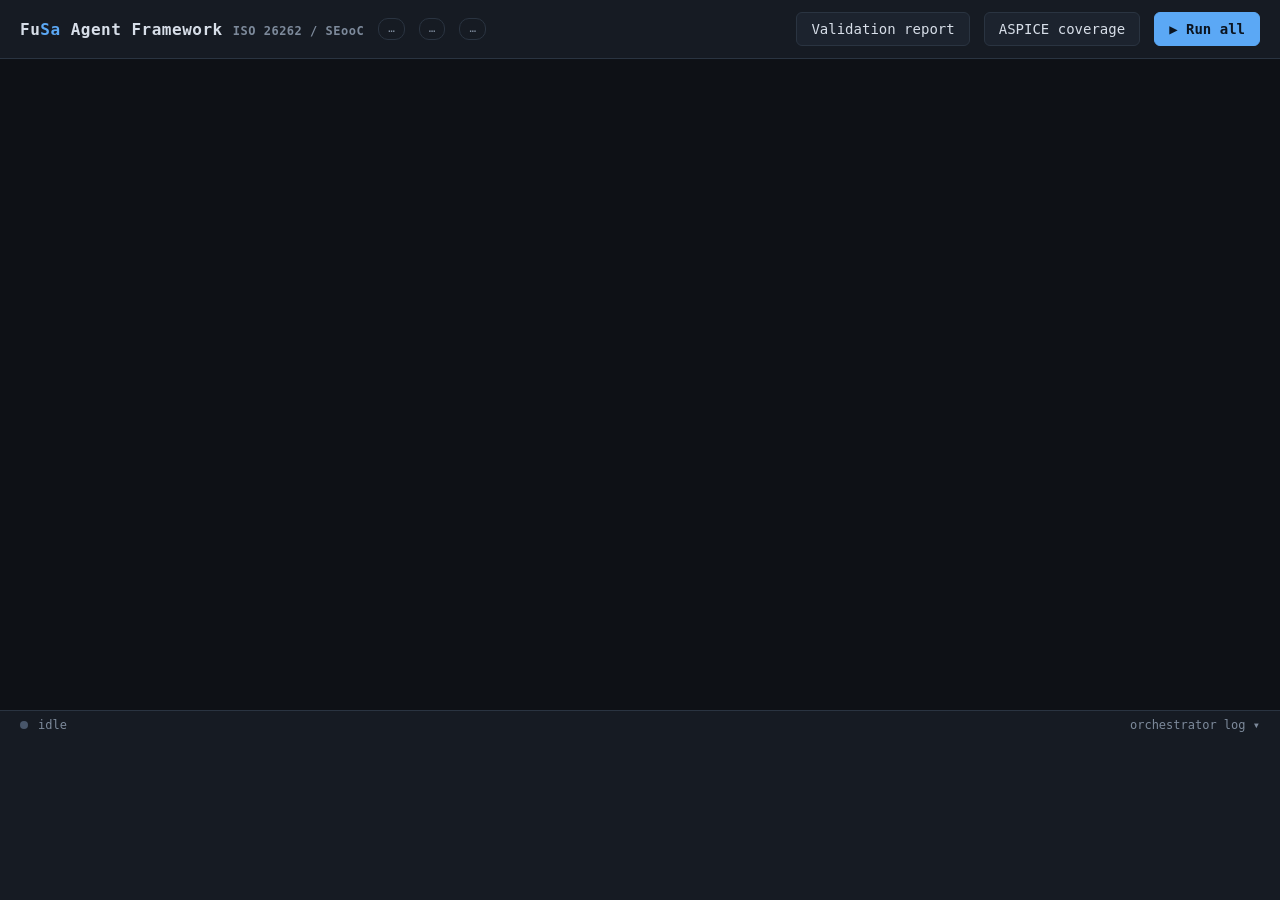
==== fusa-agents/fusa/ui/static/index.html @ 215b5822 "feat: release validation + validation report (dashboard badge, /report page, fusa report CLI) Determ" ====
<!doctype html>
<html lang="en">
<head>
<meta charset="utf-8">
<meta name="viewport" content="width=device-width, initial-scale=1">
<title>FuSa Agent Framework</title>
<style>
  :root {
    --bg: #0e1116; --panel: #161b23; --panel2: #1c232e; --line: #2a3441;
    --text: #d7dee8; --dim: #7d8a9b; --accent: #5ba8f5;
    --c-not_started: #48566a; --c-blocked: #d9a441; --c-drafted: #5ba8f5;
    --c-gate_passed: #3fbcb2; --c-gate_failed: #e05555; --c-rework: #e08a3c;
    --c-reviewed: #52c47c; --c-disabled: #333c48;
  }
  * { box-sizing: border-box; }
  body { margin: 0; background: var(--bg); color: var(--text);
         font: 14px/1.45 "SF Mono", ui-monospace, Menlo, Consolas, monospace; }
  header { display: flex; align-items: center; gap: 14px; padding: 12px 20px;
           border-bottom: 1px solid var(--line); background: var(--panel);
           position: sticky; top: 0; z-index: 5; flex-wrap: wrap; }
  header h1 { font-size: 16px; margin: 0; letter-spacing: .5px; }
  header h1 span { color: var(--accent); }
  .badge { font-size: 11px; padding: 2px 9px; border-radius: 10px;
           border: 1px solid var(--line); color: var(--dim); }
  .badge.dry { color: var(--c-blocked); border-color: var(--c-blocked); }
  .badge.live { color: var(--c-reviewed); border-color: var(--c-reviewed); }
  #verdict { cursor: pointer; }
  .badge.rel { color: var(--c-reviewed); border-color: var(--c-reviewed); }
  .badge.norel { color: var(--c-gate_failed); border-color: var(--c-gate_failed); }
  .spacer { flex: 1; }
  button { background: var(--panel2); color: var(--text); border: 1px solid var(--line);
           border-radius: 6px; padding: 6px 14px; font: inherit; cursor: pointer; }
  button:hover { border-color: var(--accent); }
  button.primary { background: var(--accent); border-color: var(--accent); color: #0b1420; font-weight: 600; }
  button:disabled { opacity: .45; cursor: default; }
  #board { display: grid; grid-template-columns: repeat(auto-fill, minmax(240px, 1fr));
           gap: 14px; padding: 18px 20px 200px; align-items: start; }
  .phase { background: var(--panel); border: 1px solid var(--line); border-radius: 10px; padding: 10px; }
  .phase h2 { font-size: 11px; color: var(--dim); margin: 2px 4px 10px;
              text-transform: uppercase; letter-spacing: 1px; font-weight: 600; }
  .card { background: var(--panel2); border: 1px solid var(--line); border-left: 4px solid var(--c-not_started);
          border-radius: 7px; padding: 8px 10px; margin-bottom: 8px; cursor: pointer; position: relative; }
  .card:hover { border-color: var(--accent); }
  .card .wp { font-weight: 700; font-size: 13px; }
  .card .aid { color: var(--dim); font-size: 11px; }
  .card .req { color: var(--dim); font-size: 10px; margin-top: 3px; }
  .card .st { font-size: 10px; margin-top: 5px; display: inline-block; padding: 1px 7px;
              border-radius: 8px; background: var(--bg); }
  .card .kind { position: absolute; top: 7px; right: 9px; font-size: 9px; color: var(--dim);
                text-transform: uppercase; letter-spacing: 1px; }
  .card button.mini { padding: 2px 9px; font-size: 11px; margin-top: 6px; display: block; }
  .card.disabled { opacity: .5; border-left-style: dashed; cursor: default; }
  .card.pulse { animation: pulse 1.1s infinite; }
  @keyframes pulse { 50% { border-color: var(--accent); box-shadow: 0 0 8px 0 #5ba8f540; } }

  #logwrap { position: fixed; left: 0; right: 0; bottom: 0; background: var(--panel);
             border-top: 1px solid var(--line); z-index: 6; }
  #logbar { display: flex; gap: 10px; align-items: center; padding: 6px 20px; color: var(--dim);
            font-size: 12px; cursor: pointer; user-select: none; }
  #logdot { width: 8px; height: 8px; border-radius: 50%; background: var(--c-not_started); }
  #logdot.on { background: var(--c-reviewed); animation: pulse 1.1s infinite; }
  #log { height: 160px; overflow-y: auto; padding: 4px 20px 12px; white-space: pre-wrap;
         font-size: 12px; display: none; }
  #log.open { display: block; }
  #log .err { color: var(--c-gate_failed); }
  #log .warn { color: var(--c-blocked); }
  #log .ok { color: var(--c-reviewed); }

  #drawer { position: fixed; top: 0; right: -640px; width: 620px; max-width: 92vw; bottom: 0;
            background: var(--panel); border-left: 1px solid var(--line); z-index: 10;
            transition: right .18s ease; display: flex; flex-direction: column; }
  #drawer.open { right: 0; box-shadow: -18px 0 40px #0009; }
  #drawer header { position: static; }
  #drawer .body { overflow-y: auto; padding: 14px 20px; flex: 1; }
  #drawer pre { background: var(--bg); border: 1px solid var(--line); border-radius: 8px;
                padding: 12px; overflow-x: auto; font-size: 12px; white-space: pre-wrap; }
  .finding { border: 1px solid var(--line); border-radius: 7px; padding: 7px 10px; margin: 6px 0; font-size: 12px; }
  .finding .sev { text-transform: uppercase; font-size: 10px; letter-spacing: 1px; margin-right: 8px; }
  .sev.blocker { color: var(--c-gate_failed); } .sev.major { color: var(--c-rework); } .sev.minor { color: var(--dim); }
  .kv { color: var(--dim); font-size: 12px; margin: 4px 0; }
  h3 { font-size: 12px; text-transform: uppercase; letter-spacing: 1px; color: var(--dim); margin: 18px 0 6px; }
  table { border-collapse: collapse; font-size: 12px; }
  td, th { border: 1px solid var(--line); padding: 4px 9px; text-align: left; }
</style>
</head>
<body>
<header>
  <h1>Fu<span>Sa</span> Agent Framework <span style="color:var(--dim);font-size:12px">ISO 26262 / SEooC</span></h1>
  <span id="mode" class="badge">…</span>
  <span id="model" class="badge">…</span>
  <span id="verdict" class="badge" title="release validation — click for blockers">…</span>
  <span class="spacer"></span>
  <button id="report">Validation report</button>
  <button id="aspice">ASPICE coverage</button>
  <button id="runall" class="primary">▶ Run all</button>
</header>

<div id="board"></div>

<div id="logwrap">
  <div id="logbar"><span id="logdot"></span><span id="logstate">idle</span>
    <span class="spacer"></span><span>orchestrator log ▾</span></div>
  <div id="log" class="open"></div>
</div>

<div id="drawer">
  <header><h1 id="d-title"></h1><span class="spacer"></span><button id="d-close">✕</button></header>
  <div class="body" id="d-body"></div>
</div>

<script>
const PHASES = {1:"1 · Concept & Requirements", 2:"2 · System Analysis", 3:"3 · Hardware Analysis",
                4:"4 · Software Analysis", 5:"5 · Quantitative Analysis",
                6:"6 · Safety Solution", 7:"7 · Verification & Validation"};
const $ = s => document.querySelector(s);
const api = (p, opt) => fetch(p, opt).then(r => r.ok ? r.json() : r.json().then(e => Promise.reject(e)));
let logNext = 0, agents = [];

function esc(s){ const d=document.createElement("div"); d.textContent=s; return d.innerHTML; }

async function loadMeta(){
  const m = await api("/api/meta");
  $("#mode").textContent = m.dry_run ? "DRY RUN — no model calls" : "LIVE";
  $("#mode").className = "badge " + (m.dry_run ? "dry" : "live");
  $("#model").textContent = m.model;
}

let lastReport = null;
async function loadVerdict(){
  try {
    lastReport = await api("/api/report");
    const ok = lastReport.verdict === "RELEASABLE";
    $("#verdict").textContent = ok ? "RELEASABLE" : `NOT RELEASABLE · ${lastReport.reasons.length}`;
    $("#verdict").className = "badge " + (ok ? "rel" : "norel");
  } catch(e){ /* server restarting */ }
}
$("#verdict").onclick = () => {
  if (!lastReport) return;
  $("#d-title").textContent = "Release validation — " + lastReport.verdict;
  $("#d-body").innerHTML = lastReport.reasons.length
    ? `<h3>Release blockers</h3>` + lastReport.reasons.map(r =>
        `<div class="finding"><span class="sev major">block</span>${esc(r)}</div>`).join("")
    : `<p class="kv">All work products reviewed, gates passed, no pending markers, metric targets met.</p>`;
  $("#drawer").classList.add("open");
};
$("#report").onclick = async () => {
  try { const r = await api("/api/report", {method:"POST"}); logLine("[ui] validation report → " + r.markdown_path); }
  catch(e){ logLine("[ui] " + (e.detail || "report error")); }
  window.open("/report", "_blank");
};

async function refresh(){
  loadVerdict();
  agents = await api("/api/agents");
  const byPhase = {};
  for (const a of agents) (byPhase[a.phase] ??= []).push(a);
  const board = $("#board"); board.innerHTML = "";
  for (const ph of Object.keys(byPhase).sort((a,b)=>a-b)){
    const col = document.createElement("div"); col.className = "phase";
    col.innerHTML = `<h2>${PHASES[ph] || "phase " + ph}</h2>`;
    for (const a of byPhase[ph]) col.appendChild(card(a));
    board.appendChild(col);
  }
}

function card(a){
  const el = document.createElement("div");
  const running = $("#logdot").classList.contains("on");
  el.className = "card" + (a.enabled ? "" : " disabled");
  el.style.borderLeftColor = a.enabled ? `var(--c-${a.status})` : "var(--c-disabled)";
  el.innerHTML = `
    <span class="kind">${a.kind}</span>
    <div class="wp">${esc(a.work_product)}</div>
    <div class="aid">${esc(a.id)}</div>
    ${a.requires.length ? `<div class="req">⇠ ${a.requires.join(", ")}</div>` : ""}
    <span class="st" style="color:var(--c-${a.enabled ? a.status : "disabled"})">
      ${a.enabled ? a.status.replace("_"," ") : "declared (disabled)"}</span>`;
  if (a.enabled){
    const b = document.createElement("button");
    b.className = "mini"; b.textContent = "▶ run"; b.disabled = running;
    b.onclick = e => { e.stopPropagation(); runAgent(a.id); };
    el.appendChild(b);
    el.onclick = () => openWp(a);
  }
  return el;
}

async function runAgent(id){
  try { await api("/api/run/" + id, {method:"POST"}); } catch(e){ logLine("[ui] " + (e.detail || "error")); }
}
$("#runall").onclick = async () => {
  try { await api("/api/run-all", {method:"POST"}); } catch(e){ logLine("[ui] " + (e.detail || "error")); }
};

function logLine(l){
  const div = document.createElement("div");
  div.textContent = l;
  if (/error|ERROR|FAILED/i.test(l)) div.className = "err";
  else if (/warning|BLOCKED|REWORK|pending/i.test(l)) div.className = "warn";
  else if (/REVIEWED|passed|===/.test(l)) div.className = "ok";
  $("#log").appendChild(div); $("#log").scrollTop = 1e9;
}

let wasRunning = false;
async function poll(){
  try {
    const l = await api("/api/logs?since=" + logNext);
    l.lines.forEach(logLine); logNext = l.next;
    $("#logdot").className = l.running ? "on" : "";
    $("#logstate").textContent = l.running ? "running…" : "idle";
    if (l.lines.length || wasRunning !== l.running) await refresh();
    wasRunning = l.running;
  } catch(e){ /* server restarting */ }
  setTimeout(poll, 700);
}

async function openWp(a){
  $("#d-title").textContent = a.work_product + " — " + a.title;
  const body = $("#d-body");
  body.innerHTML = `<div class="kv">agent ${esc(a.id)} · clauses ${a.clauses.join(", ") || "—"} · method ${a.method || "—"}</div>`;
  $("#drawer").classList.add("open");
  let wp;
  try { wp = await api("/api/wp/" + a.work_product); }
  catch(e){ body.innerHTML += `<p class="kv">not generated yet — run the agent first.</p>`; return; }
  const rec = wp.record || {};
  if (rec.gate) body.innerHTML += `<h3>Gate</h3>
    ${rec.gate.passed ? '<span class="st" style="color:var(--c-reviewed)">passed</span>' : ''}
    ${rec.gate.errors.map(e=>`<div class="finding"><span class="sev blocker">error</span>${esc(e)}</div>`).join("")}
    ${rec.gate.warnings.map(w=>`<div class="finding"><span class="sev major">warn</span>${esc(w)}</div>`).join("")}
    ${rec.gate.pending.map(p=>`<div class="finding"><span class="sev minor">pending</span>${esc(p)}</div>`).join("")}`;
  if (rec.review) body.innerHTML += `<h3>Independent review — ${esc(rec.review.verdict)}</h3>` +
    rec.review.findings.map(f=>`<div class="finding"><span class="sev ${f.severity}">${f.severity}</span>${esc(f.id)}: ${esc(f.description)}${f.returns_to ? ` <span class="kv">→ ${esc(f.returns_to)} (rework)</span>` : ""}</div>`).join("");
  if (wp.metrics) body.innerHTML += `<h3>Metrics</h3><pre>${esc(wp.metrics)}</pre>`;
  body.innerHTML += `<h3>Work product</h3><pre>${esc(wp.content)}</pre>`;
}
$("#d-close").onclick = () => $("#drawer").classList.remove("open");

$("#aspice").onclick = async () => {
  const a = await api("/api/aspice");
  $("#d-title").textContent = "ASPICE base-practice coverage";
  $("#d-body").innerHTML = mdTable(a.table);
  $("#drawer").classList.add("open");
};
function mdTable(md){
  const rows = md.trim().split("\n").filter(r => !/^\|[-| ]+\|$/.test(r));
  return "<table>" + rows.map((r,i) => "<tr>" + r.split("|").slice(1,-1)
    .map(c => `<t${i?"d":"h"}>${esc(c.trim())}</t${i?"d":"h"}>`).join("") + "</tr>").join("") + "</table>";
}
$("#logbar").onclick = () => $("#log").classList.toggle("open");

loadMeta(); refresh(); poll();
</script>
</body>
</html>
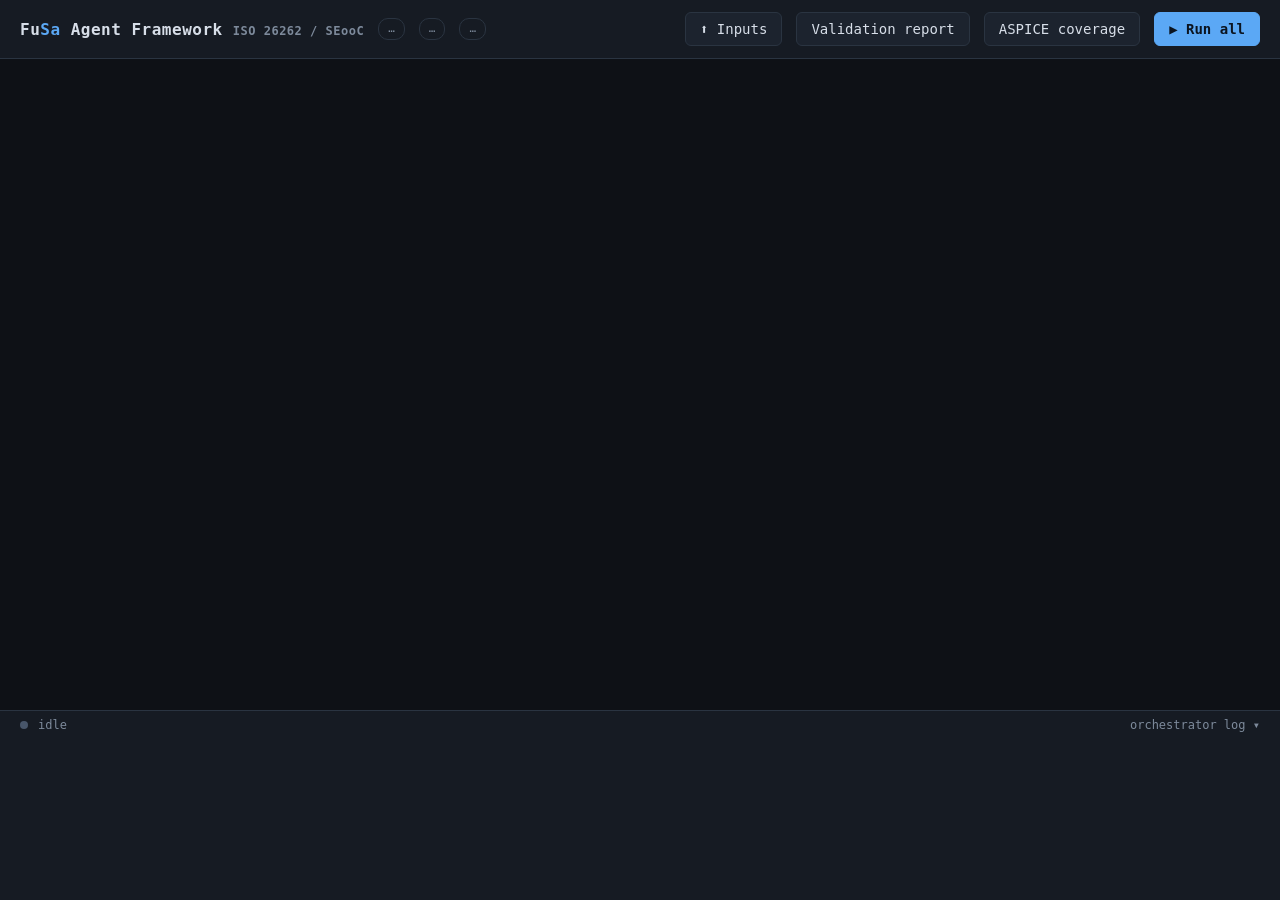
==== commit 68f8d953: "feat: FMEDA CSV upload in dashboard — validate, save to input/, auto-run the chain New Inputs panel " ====
--- a/fusa-agents/fusa/ui/static/index.html
+++ b/fusa-agents/fusa/ui/static/index.html
@@ -78,6 +78,9 @@
   .finding .sev { text-transform: uppercase; font-size: 10px; letter-spacing: 1px; margin-right: 8px; }
   .sev.blocker { color: var(--c-gate_failed); } .sev.major { color: var(--c-rework); } .sev.minor { color: var(--dim); }
   .kv { color: var(--dim); font-size: 12px; margin: 4px 0; }
+  .drop { border: 2px dashed var(--line); border-radius: 10px; padding: 26px 14px; text-align: center;
+          color: var(--dim); cursor: pointer; margin: 8px 0 16px; }
+  .drop.hover, .drop:hover { border-color: var(--accent); color: var(--text); }
   h3 { font-size: 12px; text-transform: uppercase; letter-spacing: 1px; color: var(--dim); margin: 18px 0 6px; }
   table { border-collapse: collapse; font-size: 12px; }
   td, th { border: 1px solid var(--line); padding: 4px 9px; text-align: left; }
@@ -90,6 +93,7 @@
   <span id="model" class="badge">…</span>
   <span id="verdict" class="badge" title="release validation — click for blockers">…</span>
   <span class="spacer"></span>
+  <button id="inputs">⬆ Inputs</button>
   <button id="report">Validation report</button>
   <button id="aspice">ASPICE coverage</button>
   <button id="runall" class="primary">▶ Run all</button>
@@ -143,6 +147,40 @@
     : `<p class="kv">All work products reviewed, gates passed, no pending markers, metric targets met.</p>`;
   $("#drawer").classList.add("open");
 };
+$("#inputs").onclick = async () => {
+  $("#d-title").textContent = "Inputs";
+  let files = [];
+  try { files = await api("/api/input"); } catch(e){}
+  $("#d-body").innerHTML = `
+    <div class="drop" id="drop">⬆ drop your FMEDA failure-modes CSV here, or click to choose<br>
+      <span class="kv">columns: element, mode, lam_fit, category, dc, safety_mechanism —
+      the file is validated, saved to input/, and the whole chain runs automatically</span></div>
+    <input type="file" id="csvfile" accept=".csv,text/csv" style="display:none">
+    <h3>input/</h3>` +
+    files.map(f => `<div class="finding">${esc(f.name)}
+      <span class="kv">${f.size} B · ${esc(f.modified)}</span></div>`).join("");
+  const drop = $("#drop"), inp = $("#csvfile");
+  drop.onclick = () => inp.click();
+  drop.ondragover = e => { e.preventDefault(); drop.classList.add("hover"); };
+  drop.ondragleave = () => drop.classList.remove("hover");
+  drop.ondrop = e => { e.preventDefault(); drop.classList.remove("hover");
+                       if (e.dataTransfer.files[0]) uploadCsv(e.dataTransfer.files[0]); };
+  inp.onchange = () => inp.files[0] && uploadCsv(inp.files[0]);
+  $("#drawer").classList.add("open");
+};
+async function uploadCsv(file){
+  logLine("[ui] uploading " + file.name + " …");
+  try {
+    const r = await api("/api/input/fmeda", {method:"POST", body: file,
+                                             headers: {"content-type": "text/csv"}});
+    logLine(`[ui] saved ${r.saved} (${r.rows} rows) — chain started, verdict will update when it finishes`);
+    $("#drawer").classList.remove("open");
+  } catch(e){
+    (Array.isArray(e.detail) ? e.detail : [e.detail || "upload failed"])
+      .forEach(d => logLine("[ui] upload rejected — " + d));
+  }
+}
+
 $("#report").onclick = async () => {
   try { const r = await api("/api/report", {method:"POST"}); logLine("[ui] validation report → " + r.markdown_path); }
   catch(e){ logLine("[ui] " + (e.detail || "report error")); }
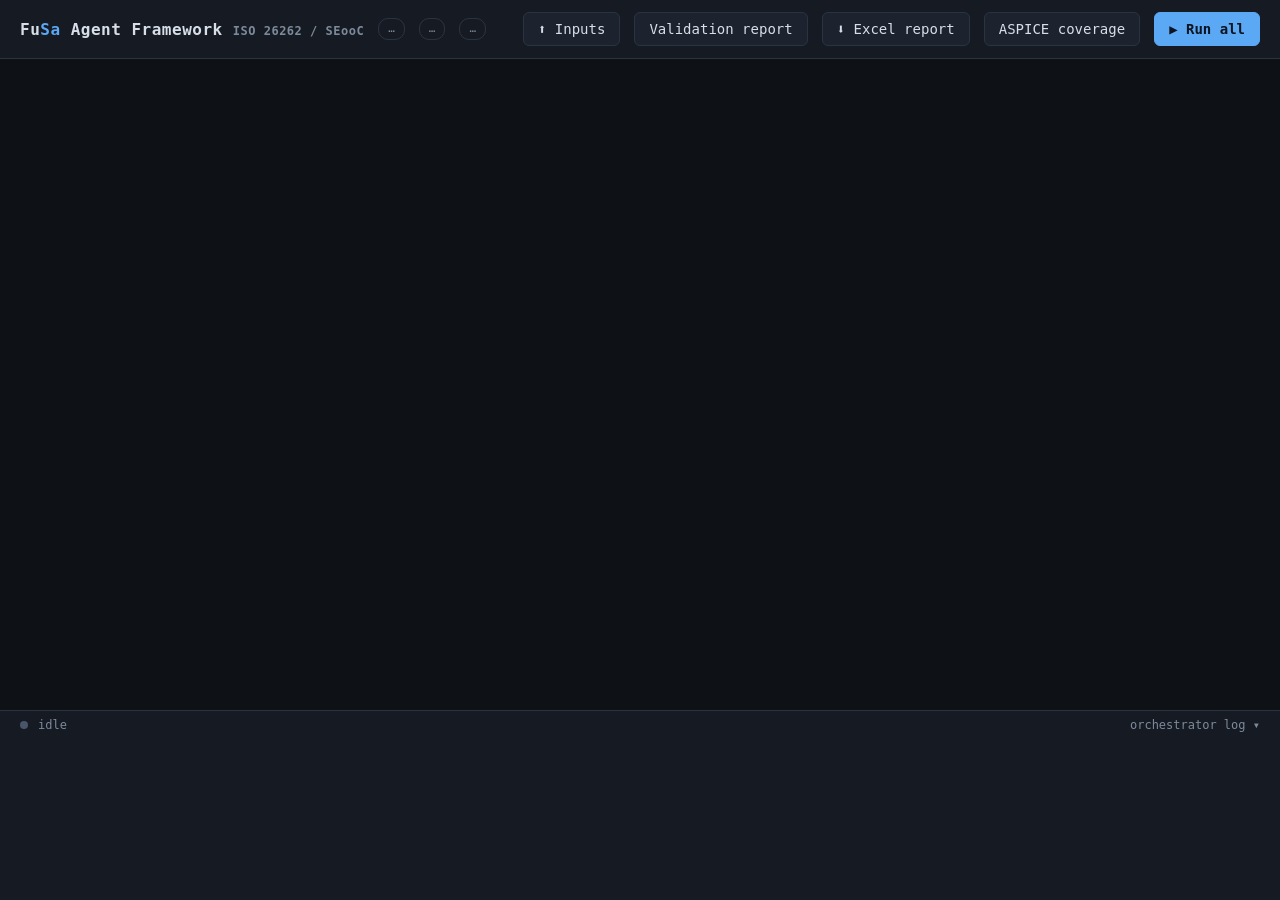
==== commit 744b09e5: "feat: safety-requirements Excel template + Excel validation report (lifecycle demo) 23-column requir" ====
--- a/fusa-agents/fusa/ui/static/index.html
+++ b/fusa-agents/fusa/ui/static/index.html
@@ -95,6 +95,7 @@
   <span class="spacer"></span>
   <button id="inputs">⬆ Inputs</button>
   <button id="report">Validation report</button>
+  <button id="reportx" title="Excel results workbook">⬇ Excel report</button>
   <button id="aspice">ASPICE coverage</button>
   <button id="runall" class="primary">▶ Run all</button>
 </header>
@@ -152,10 +153,12 @@
   let files = [];
   try { files = await api("/api/input"); } catch(e){}
   $("#d-body").innerHTML = `
-    <div class="drop" id="drop">⬆ drop your FMEDA failure-modes CSV here, or click to choose<br>
-      <span class="kv">columns: element, mode, lam_fit, category, dc, safety_mechanism —
+    <a href="/api/template/requirements"><button style="width:100%">⬇ Download safety-requirements template (.xlsx)</button></a>
+    <div class="drop" id="drop">⬆ drop your file here, or click to choose<br>
+      <span class="kv">.xlsx — filled safety-requirements template (23 columns, see its Description sheet)<br>
+      .csv — FMEDA failure modes (element, mode, lam_fit, category, dc, safety_mechanism)<br>
       the file is validated, saved to input/, and the whole chain runs automatically</span></div>
-    <input type="file" id="csvfile" accept=".csv,text/csv" style="display:none">
+    <input type="file" id="csvfile" accept=".csv,.xlsx,text/csv" style="display:none">
     <h3>input/</h3>` +
     files.map(f => `<div class="finding">${esc(f.name)}
       <span class="kv">${f.size} B · ${esc(f.modified)}</span></div>`).join("");
@@ -170,16 +173,19 @@
 };
 async function uploadCsv(file){
   logLine("[ui] uploading " + file.name + " …");
+  const isXlsx = file.name.toLowerCase().endsWith(".xlsx");
+  const url = isXlsx ? "/api/input/requirements" : "/api/input/fmeda";
+  const type = isXlsx ? "application/vnd.openxmlformats-officedocument.spreadsheetml.sheet" : "text/csv";
   try {
-    const r = await api("/api/input/fmeda", {method:"POST", body: file,
-                                             headers: {"content-type": "text/csv"}});
-    logLine(`[ui] saved ${r.saved} (${r.rows} rows) — chain started, verdict will update when it finishes`);
+    const r = await api(url, {method:"POST", body: file, headers: {"content-type": type}});
+    logLine(`[ui] saved ${r.saved} (${r.rows} rows${r.fusa_relevant !== undefined ? `, ${r.fusa_relevant} FuSa-relevant -> SYS-REQ` : ""}) — chain started`);
     $("#drawer").classList.remove("open");
   } catch(e){
     (Array.isArray(e.detail) ? e.detail : [e.detail || "upload failed"])
       .forEach(d => logLine("[ui] upload rejected — " + d));
   }
 }
+$("#reportx").onclick = () => window.open("/report.xlsx", "_blank");
 
 $("#report").onclick = async () => {
   try { const r = await api("/api/report", {method:"POST"}); logLine("[ui] validation report → " + r.markdown_path); }
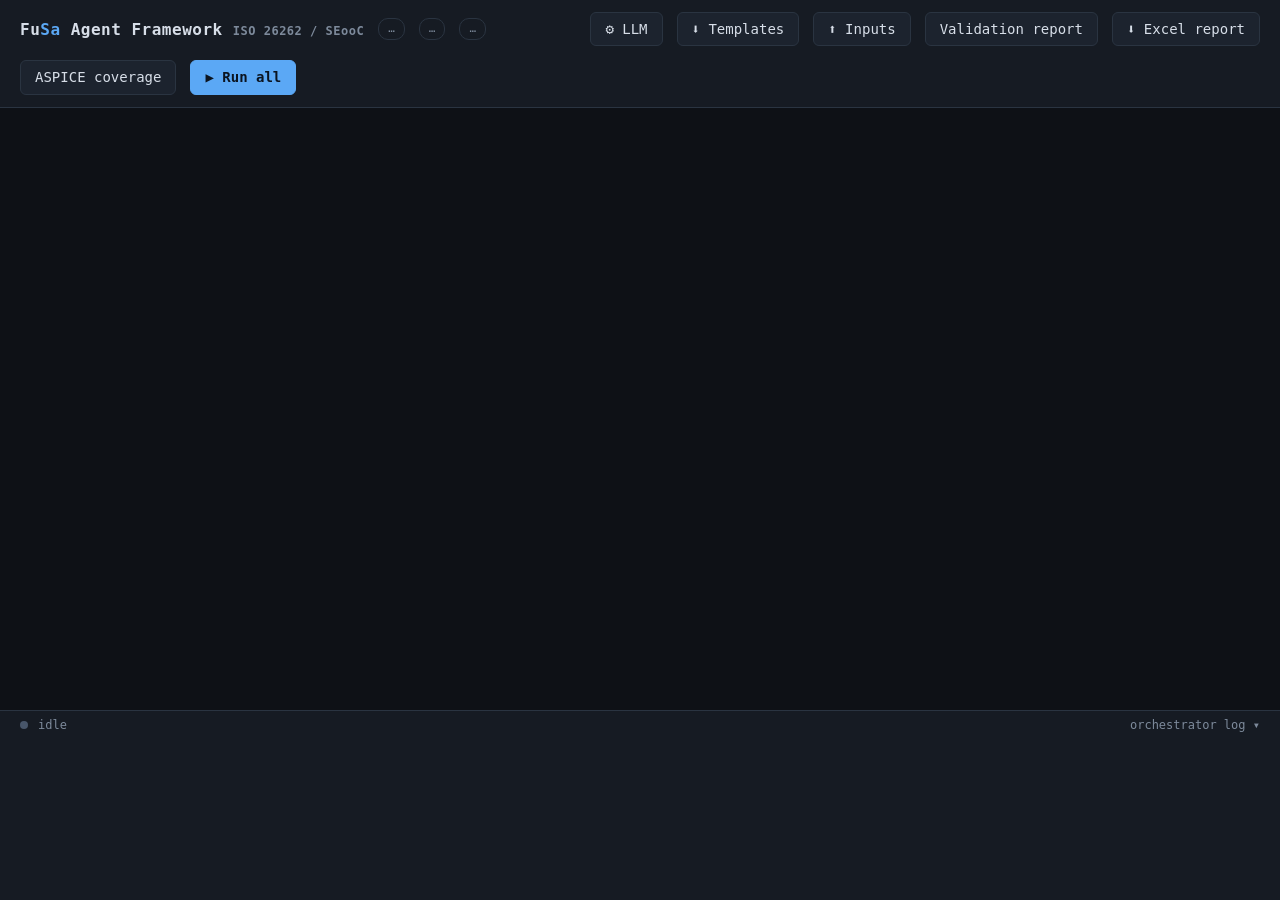
==== commit 23123977: "feat: multi-provider backends, framework-owned ids, input templates, crash fixes Five LLM backends b" ====
--- a/fusa-agents/fusa/ui/static/index.html
+++ b/fusa-agents/fusa/ui/static/index.html
@@ -82,6 +82,10 @@
           color: var(--dim); cursor: pointer; margin: 8px 0 16px; }
   .drop.hover, .drop:hover { border-color: var(--accent); color: var(--text); }
   h3 { font-size: 12px; text-transform: uppercase; letter-spacing: 1px; color: var(--dim); margin: 18px 0 6px; }
+  input[type=text], input[type=password], select {
+    background: var(--panel2); color: var(--text); border: 1px solid var(--line);
+    border-radius: 6px; padding: 6px 10px; font: inherit; width: 100%; }
+  input:focus, select:focus { outline: none; border-color: var(--accent); }
   table { border-collapse: collapse; font-size: 12px; }
   td, th { border: 1px solid var(--line); padding: 4px 9px; text-align: left; }
 </style>
@@ -93,6 +97,8 @@
   <span id="model" class="badge">…</span>
   <span id="verdict" class="badge" title="release validation — click for blockers">…</span>
   <span class="spacer"></span>
+  <button id="settings" title="LLM backend: provider, model, API key">⚙ LLM</button>
+  <button id="templates" title="Download a blank input template">⬇ Templates</button>
   <button id="inputs">⬆ Inputs</button>
   <button id="report">Validation report</button>
   <button id="reportx" title="Excel results workbook">⬇ Excel report</button>
@@ -127,8 +133,48 @@
   const m = await api("/api/meta");
   $("#mode").textContent = m.dry_run ? "DRY RUN — no model calls" : "LIVE";
   $("#mode").className = "badge " + (m.dry_run ? "dry" : "live");
-  $("#model").textContent = m.model;
-}
+  $("#model").textContent = m.provider + " · " + m.model;
+}
+
+$("#settings").onclick = async () => {
+  const s = await api("/api/settings");
+  $("#d-title").textContent = "LLM backend";
+  $("#d-body").innerHTML = `
+    <div class="kv">Backend used by the authoring and review agents. The API key is held in server
+      memory only — it is never written to disk, and never sent back to the browser. It can also come
+      from the environment: ${Object.entries(s.providers).map(([k,p]) => `${k}: ${p.key_env.join(" / ")}`).join(" · ")}.</div>
+    <h3>Provider</h3>
+    <select id="s-provider">${Object.entries(s.providers).map(([k,p]) =>
+      `<option value="${k}" ${k===s.provider?"selected":""}>${esc(p.label)}</option>`).join("")}</select>
+    <h3>Model</h3>
+    <input type="text" id="s-model" value="${esc(s.model)}" spellcheck="false">
+    <h3>API key ${s.api_key_set ? '<span style="color:var(--c-reviewed)">· configured ✓</span>' : '<span style="color:var(--c-blocked)">· not set</span>'}</h3>
+    <input type="password" id="s-key" placeholder="${s.api_key_set ? "leave blank to keep the current key" : "sk-ant-… / xai-… / gsk_… / sk-… (OpenAI) / AIza… (Gemini)"}">
+    <div style="display:flex; gap:10px; margin-top:14px">
+      <button id="s-save" class="primary">Save</button>
+      <button id="s-test">Test connection</button>
+    </div>
+    <div id="s-out" class="kv" style="margin-top:10px"></div>`;
+  $("#s-provider").onchange = () =>
+    $("#s-model").value = s.providers[$("#s-provider").value].default_model;
+  $("#s-save").onclick = async () => {
+    try {
+      const r = await api("/api/settings", {method:"POST", headers:{"content-type":"application/json"},
+        body: JSON.stringify({provider: $("#s-provider").value, model: $("#s-model").value,
+                              api_key: $("#s-key").value})});
+      $("#s-key").value = "";
+      $("#s-out").textContent = `saved — ${r.provider} · ${r.model}` + (r.api_key_set ? " · key configured" : " · no key yet");
+      loadMeta();
+    } catch(e){ $("#s-out").textContent = "rejected — " + (e.detail || "error"); }
+  };
+  $("#s-test").onclick = async () => {
+    $("#s-out").textContent = "testing…";
+    const r = await api("/api/settings/test", {method:"POST"});
+    $("#s-out").textContent = r.ok ? ("✓ backend reachable" + (r.note ? " — " + r.note : ` — replied “${r.reply}”`))
+                                   : "✗ " + r.error;
+  };
+  $("#drawer").classList.add("open");
+};
 
 let lastReport = null;
 async function loadVerdict(){
@@ -148,6 +194,28 @@
     : `<p class="kv">All work products reviewed, gates passed, no pending markers, metric targets met.</p>`;
   $("#drawer").classList.add("open");
 };
+$("#templates").onclick = () => {
+  $("#d-title").textContent = "Input templates";
+  $("#d-body").innerHTML = `
+    <div class="kv">Blank templates for the two files the chain takes as input. Fill one in and drop it
+      on ⬆ Inputs — it is validated, saved to input/ and the chain re-runs.</div>
+    <h3>Safety requirements (.xlsx)</h3>
+    <div class="kv">23 columns across the lifecycle, with a Description sheet and dropdowns.
+      Requirement IDs fill themselves in as you type a row, and any left blank or misspelt
+      (<code>sr-1</code>) are made canonical on import — an id never rejects the upload.</div>
+    <a href="/api/template/requirements"><button class="primary" style="width:100%;margin-top:6px">
+      ⬇ safety-requirements-template.xlsx</button></a>
+    <h3>FMEDA failure modes (.csv)</h3>
+    <div class="kv">element, mode, lam_fit, category (SPF/MPF/S/RF), dc, safety_mechanism —
+      the input the metrics tool reads for SPFM / LFM / PMHF.</div>
+    <a href="/api/template/fmeda"><button style="width:100%;margin-top:6px">
+      ⬇ fmeda-failure-modes-template.csv</button></a>
+    <h3>Command line</h3>
+    <pre>python -m fusa template                 # requirements .xlsx
+python -m fusa template --kind fmeda    # failure modes .csv</pre>`;
+  $("#drawer").classList.add("open");
+};
+
 $("#inputs").onclick = async () => {
   $("#d-title").textContent = "Inputs";
   let files = [];
@@ -155,7 +223,7 @@
   $("#d-body").innerHTML = `
     <a href="/api/template/requirements"><button style="width:100%">⬇ Download safety-requirements template (.xlsx)</button></a>
     <div class="drop" id="drop">⬆ drop your file here, or click to choose<br>
-      <span class="kv">.xlsx — filled safety-requirements template (23 columns, see its Description sheet)<br>
+      <span class="kv">.xlsx — filled safety-requirements template (23 columns, see its Description sheet; Requirement IDs may be left blank — they are auto-assigned)<br>
       .csv — FMEDA failure modes (element, mode, lam_fit, category, dc, safety_mechanism)<br>
       the file is validated, saved to input/, and the whole chain runs automatically</span></div>
     <input type="file" id="csvfile" accept=".csv,.xlsx,text/csv" style="display:none">
@@ -179,6 +247,7 @@
   try {
     const r = await api(url, {method:"POST", body: file, headers: {"content-type": type}});
     logLine(`[ui] saved ${r.saved} (${r.rows} rows${r.fusa_relevant !== undefined ? `, ${r.fusa_relevant} FuSa-relevant -> SYS-REQ` : ""}) — chain started`);
+    (r.id_notes || []).forEach(n => logLine("[ui]   id fixed     " + n));
     $("#drawer").classList.remove("open");
   } catch(e){
     (Array.isArray(e.detail) ? e.detail : [e.detail || "upload failed"])
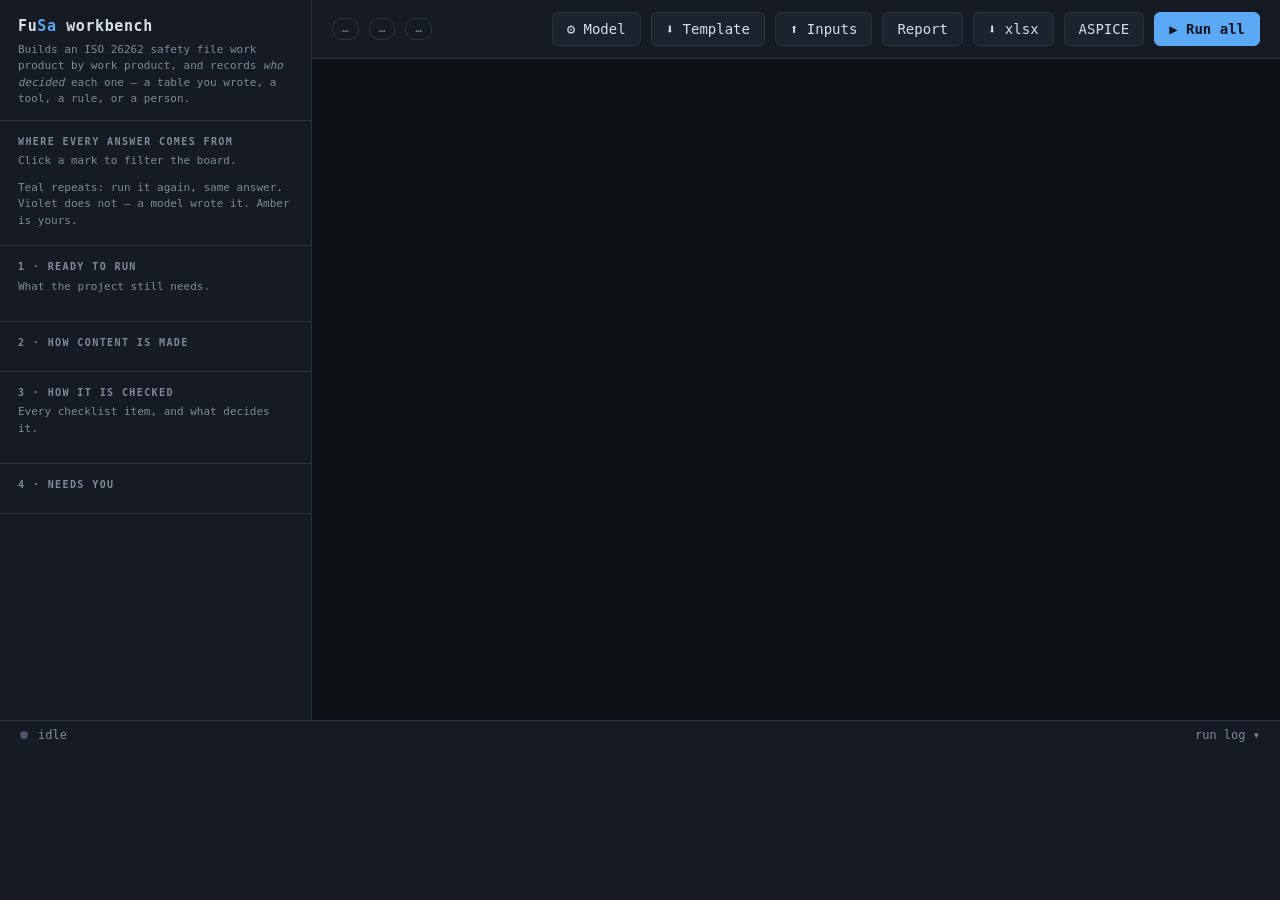
==== commit abfc4dad: "feat(ui): a left panel that answers where every answer came from A newcomer opening this dashboard c" ====
--- a/fusa-agents/fusa/ui/static/index.html
+++ b/fusa-agents/fusa/ui/static/index.html
@@ -11,15 +11,55 @@
     --c-not_started: #48566a; --c-blocked: #d9a441; --c-drafted: #5ba8f5;
     --c-gate_passed: #3fbcb2; --c-gate_failed: #e05555; --c-rework: #e08a3c;
     --c-reviewed: #52c47c; --c-disabled: #333c48;
+    /* provenance — the one idea this dashboard is built around:
+       who decided a thing is more important than what it says. */
+    --p-machine: #3fbcb2;   /* a table, a tool, a rule — reproducible */
+    --p-model:   #9d7bf0;   /* a language model — plausible, not reproducible */
+    --p-human:   #d9a441;   /* a person must sign it */
   }
   * { box-sizing: border-box; }
   body { margin: 0; background: var(--bg); color: var(--text);
          font: 14px/1.45 "SF Mono", ui-monospace, Menlo, Consolas, monospace; }
-  header { display: flex; align-items: center; gap: 14px; padding: 12px 20px;
+  #shell { display: grid; grid-template-columns: 312px 1fr; min-height: 100vh; }
+  @media (max-width: 900px) { #shell { grid-template-columns: 1fr; } #side { position: static; height: auto; } }
+
+  /* ---- left panel ---- */
+  #side { background: var(--panel); border-right: 1px solid var(--line); position: sticky; top: 0;
+          height: 100vh; overflow-y: auto; padding-bottom: 210px; }
+  #brand { padding: 16px 18px 12px; border-bottom: 1px solid var(--line); }
+  #brand h1 { font-size: 15px; margin: 0 0 4px; letter-spacing: .6px; }
+  #brand h1 span { color: var(--accent); }
+  #brand p { margin: 0; font-size: 11px; color: var(--dim); line-height: 1.5; }
+  .sec { border-bottom: 1px solid var(--line); padding: 14px 18px 16px; }
+  .sec > h2 { font-size: 10px; letter-spacing: 1.4px; text-transform: uppercase; color: var(--dim);
+              margin: 0 0 4px; font-weight: 600; }
+  .sec > .lede { font-size: 11px; color: var(--dim); margin: 0 0 10px; line-height: 1.5; }
+  .row { display: flex; align-items: center; gap: 8px; padding: 5px 6px; border-radius: 6px;
+         font-size: 12px; cursor: pointer; border: 1px solid transparent; }
+  .row:hover { background: var(--panel2); border-color: var(--line); }
+  .row .mark { width: 13px; text-align: center; flex: none; font-size: 12px; }
+  .row .n { margin-left: auto; color: var(--dim); font-size: 11px; }
+  .row.ok .mark { color: var(--c-reviewed); }
+  .row.warn .mark { color: var(--c-blocked); }
+  .row.bad .mark { color: var(--c-gate_failed); }
+  .row.off .mark { color: var(--dim); }
+  .row .sub { color: var(--dim); font-size: 10px; display: block; }
+
+  /* the provenance key: one legend that reads the whole app */
+  .key { display: flex; align-items: center; gap: 8px; padding: 5px 6px; border-radius: 6px;
+         font-size: 12px; cursor: pointer; border: 1px solid transparent; }
+  .key:hover { background: var(--panel2); border-color: var(--line); }
+  .key.on { background: var(--panel2); border-color: currentColor; }
+  .key .n { margin-left: auto; font-size: 11px; }
+  .tag { font-size: 9px; letter-spacing: .9px; padding: 1px 6px; border-radius: 4px;
+         border: 1px solid currentColor; text-transform: uppercase; font-weight: 600; flex: none; }
+  .machine { color: var(--p-machine); } .model { color: var(--p-model); } .human { color: var(--p-human); }
+  .why { font-size: 11px; color: var(--dim); line-height: 1.5; margin: 8px 0 0; }
+
+  /* ---- main ---- */
+  header { display: flex; align-items: center; gap: 10px; padding: 12px 20px;
            border-bottom: 1px solid var(--line); background: var(--panel);
            position: sticky; top: 0; z-index: 5; flex-wrap: wrap; }
-  header h1 { font-size: 16px; margin: 0; letter-spacing: .5px; }
-  header h1 span { color: var(--accent); }
   .badge { font-size: 11px; padding: 2px 9px; border-radius: 10px;
            border: 1px solid var(--line); color: var(--dim); }
   .badge.dry { color: var(--c-blocked); border-color: var(--c-blocked); }
@@ -31,27 +71,29 @@
   button { background: var(--panel2); color: var(--text); border: 1px solid var(--line);
            border-radius: 6px; padding: 6px 14px; font: inherit; cursor: pointer; }
   button:hover { border-color: var(--accent); }
+  button:focus-visible, .row:focus-visible, .key:focus-visible { outline: 2px solid var(--accent); outline-offset: 2px; }
   button.primary { background: var(--accent); border-color: var(--accent); color: #0b1420; font-weight: 600; }
   button:disabled { opacity: .45; cursor: default; }
-  #board { display: grid; grid-template-columns: repeat(auto-fill, minmax(240px, 1fr));
-           gap: 14px; padding: 18px 20px 200px; align-items: start; }
+  #board { display: grid; grid-template-columns: repeat(auto-fill, minmax(250px, 1fr));
+           gap: 14px; padding: 18px 20px 210px; align-items: start; }
   .phase { background: var(--panel); border: 1px solid var(--line); border-radius: 10px; padding: 10px; }
   .phase h2 { font-size: 11px; color: var(--dim); margin: 2px 4px 10px;
               text-transform: uppercase; letter-spacing: 1px; font-weight: 600; }
   .card { background: var(--panel2); border: 1px solid var(--line); border-left: 4px solid var(--c-not_started);
           border-radius: 7px; padding: 8px 10px; margin-bottom: 8px; cursor: pointer; position: relative; }
   .card:hover { border-color: var(--accent); }
+  .card.dim { opacity: .22; }
   .card .wp { font-weight: 700; font-size: 13px; }
   .card .aid { color: var(--dim); font-size: 11px; }
   .card .req { color: var(--dim); font-size: 10px; margin-top: 3px; }
   .card .st { font-size: 10px; margin-top: 5px; display: inline-block; padding: 1px 7px;
               border-radius: 8px; background: var(--bg); }
-  .card .kind { position: absolute; top: 7px; right: 9px; font-size: 9px; color: var(--dim);
-                text-transform: uppercase; letter-spacing: 1px; }
+  .card .prov { position: absolute; top: 7px; right: 8px; }
   .card button.mini { padding: 2px 9px; font-size: 11px; margin-top: 6px; display: block; }
   .card.disabled { opacity: .5; border-left-style: dashed; cursor: default; }
   .card.pulse { animation: pulse 1.1s infinite; }
   @keyframes pulse { 50% { border-color: var(--accent); box-shadow: 0 0 8px 0 #5ba8f540; } }
+  @media (prefers-reduced-motion: reduce) { .card.pulse, #logdot.on { animation: none; } }
 
   #logwrap { position: fixed; left: 0; right: 0; bottom: 0; background: var(--panel);
              border-top: 1px solid var(--line); z-index: 6; }
@@ -59,63 +101,113 @@
             font-size: 12px; cursor: pointer; user-select: none; }
   #logdot { width: 8px; height: 8px; border-radius: 50%; background: var(--c-not_started); }
   #logdot.on { background: var(--c-reviewed); animation: pulse 1.1s infinite; }
-  #log { height: 160px; overflow-y: auto; padding: 4px 20px 12px; white-space: pre-wrap;
+  #log { height: 150px; overflow-y: auto; padding: 4px 20px 12px; white-space: pre-wrap;
          font-size: 12px; display: none; }
   #log.open { display: block; }
   #log .err { color: var(--c-gate_failed); }
   #log .warn { color: var(--c-blocked); }
   #log .ok { color: var(--c-reviewed); }
 
-  #drawer { position: fixed; top: 0; right: -640px; width: 620px; max-width: 92vw; bottom: 0;
+  #drawer { position: fixed; top: 0; right: -720px; width: 700px; max-width: 94vw; bottom: 0;
             background: var(--panel); border-left: 1px solid var(--line); z-index: 10;
             transition: right .18s ease; display: flex; flex-direction: column; }
+  @media (prefers-reduced-motion: reduce) { #drawer { transition: none; } }
   #drawer.open { right: 0; box-shadow: -18px 0 40px #0009; }
   #drawer header { position: static; }
-  #drawer .body { overflow-y: auto; padding: 14px 20px; flex: 1; }
+  #drawer .body { overflow-y: auto; padding: 14px 20px 40px; flex: 1; }
   #drawer pre { background: var(--bg); border: 1px solid var(--line); border-radius: 8px;
                 padding: 12px; overflow-x: auto; font-size: 12px; white-space: pre-wrap; }
   .finding { border: 1px solid var(--line); border-radius: 7px; padding: 7px 10px; margin: 6px 0; font-size: 12px; }
   .finding .sev { text-transform: uppercase; font-size: 10px; letter-spacing: 1px; margin-right: 8px; }
   .sev.blocker { color: var(--c-gate_failed); } .sev.major { color: var(--c-rework); } .sev.minor { color: var(--dim); }
-  .kv { color: var(--dim); font-size: 12px; margin: 4px 0; }
+  .kv { color: var(--dim); font-size: 12px; margin: 4px 0; line-height: 1.55; }
   .drop { border: 2px dashed var(--line); border-radius: 10px; padding: 26px 14px; text-align: center;
           color: var(--dim); cursor: pointer; margin: 8px 0 16px; }
   .drop.hover, .drop:hover { border-color: var(--accent); color: var(--text); }
   h3 { font-size: 12px; text-transform: uppercase; letter-spacing: 1px; color: var(--dim); margin: 18px 0 6px; }
+  table { border-collapse: collapse; font-size: 12px; }
+  td, th { border: 1px solid var(--line); padding: 4px 9px; text-align: left; }
   input[type=text], input[type=password], select {
     background: var(--panel2); color: var(--text); border: 1px solid var(--line);
     border-radius: 6px; padding: 6px 10px; font: inherit; width: 100%; }
   input:focus, select:focus { outline: none; border-color: var(--accent); }
-  table { border-collapse: collapse; font-size: 12px; }
-  td, th { border: 1px solid var(--line); padding: 4px 9px; text-align: left; }
+  .check { display: grid; grid-template-columns: 58px 1fr auto; gap: 10px; align-items: start;
+           padding: 7px 0; border-bottom: 1px solid var(--line); font-size: 12px; }
+  .check .cid { color: var(--dim); font-size: 11px; }
+  .check .cl { color: var(--dim); font-size: 10px; white-space: nowrap; }
+  /* the determination matrix, laid out as the table it is */
+  .sec-grid { border-collapse: collapse; font-size: 12px; margin-top: 8px; }
+  .sec-grid th { background: var(--panel2); color: var(--dim); font-weight: 600; font-size: 11px; }
+  .sec-grid input { width: 52px; text-align: center; padding: 4px 2px; text-transform: uppercase; }
+  .sec-grid input.filled { border-color: var(--p-machine); color: var(--p-machine); }
 </style>
 </head>
 <body>
+<div id="shell">
+<aside id="side">
+  <div id="brand">
+    <h1>Fu<span>Sa</span> workbench</h1>
+    <p>Builds an ISO 26262 safety file work product by work product, and records
+       <em>who decided</em> each one — a table you wrote, a tool, a rule, or a person.</p>
+  </div>
+
+  <div class="sec">
+    <h2>Where every answer comes from</h2>
+    <p class="lede">Click a mark to filter the board.</p>
+    <div id="keys"></div>
+    <p class="why">Teal repeats: run it again, same answer. Violet does not — a model wrote it.
+       Amber is yours.</p>
+  </div>
+
+  <div class="sec">
+    <h2>1 · Ready to run</h2>
+    <p class="lede">What the project still needs.</p>
+    <div id="ready"></div>
+  </div>
+
+  <div class="sec">
+    <h2>2 · How content is made</h2>
+    <div id="sources"></div>
+  </div>
+
+  <div class="sec">
+    <h2>3 · How it is checked</h2>
+    <p class="lede">Every checklist item, and what decides it.</p>
+    <div id="checks"></div>
+  </div>
+
+  <div class="sec">
+    <h2>4 · Needs you</h2>
+    <div id="attention"></div>
+  </div>
+</aside>
+
+<main>
 <header>
-  <h1>Fu<span>Sa</span> Agent Framework <span style="color:var(--dim);font-size:12px">ISO 26262 / SEooC</span></h1>
   <span id="mode" class="badge">…</span>
   <span id="model" class="badge">…</span>
-  <span id="verdict" class="badge" title="release validation — click for blockers">…</span>
+  <span id="verdict" class="badge" title="release validation — click for what is blocking it">…</span>
   <span class="spacer"></span>
-  <button id="settings" title="LLM backend: provider, model, API key">⚙ LLM</button>
-  <button id="templates" title="Download a blank input template">⬇ Templates</button>
+  <button id="settings" title="Provider, model and API key">⚙ Model</button>
+  <button id="templates" title="Download a blank input table">⬇ Template</button>
   <button id="inputs">⬆ Inputs</button>
-  <button id="report">Validation report</button>
-  <button id="reportx" title="Excel results workbook">⬇ Excel report</button>
-  <button id="aspice">ASPICE coverage</button>
+  <button id="report">Report</button>
+  <button id="reportx" title="Excel results workbook">⬇ xlsx</button>
+  <button id="aspice">ASPICE</button>
   <button id="runall" class="primary">▶ Run all</button>
 </header>
-
 <div id="board"></div>
+</main>
+</div>
 
 <div id="logwrap">
   <div id="logbar"><span id="logdot"></span><span id="logstate">idle</span>
-    <span class="spacer"></span><span>orchestrator log ▾</span></div>
+    <span class="spacer"></span><span>run log ▾</span></div>
   <div id="log" class="open"></div>
 </div>
 
 <div id="drawer">
-  <header><h1 id="d-title"></h1><span class="spacer"></span><button id="d-close">✕</button></header>
+  <header><h1 id="d-title" style="font-size:15px;margin:0"></h1><span class="spacer"></span><button id="d-close">✕</button></header>
   <div class="body" id="d-body"></div>
 </div>
 
@@ -125,46 +217,261 @@
                 6:"6 · Safety Solution", 7:"7 · Verification & Validation"};
 const $ = s => document.querySelector(s);
 const api = (p, opt) => fetch(p, opt).then(r => r.ok ? r.json() : r.json().then(e => Promise.reject(e)));
-let logNext = 0, agents = [];
-
-function esc(s){ const d=document.createElement("div"); d.textContent=s; return d.innerHTML; }
-
+let logNext = 0, agents = [], checks = [], ready = null, filter = null;
+
+function esc(s){ const d=document.createElement("div"); d.textContent=s??""; return d.innerHTML; }
+function openDrawer(title){ $("#d-title").textContent = title; $("#drawer").classList.add("open"); }
+
+// One vocabulary for the whole app. `family` drives the colour; the word is what the user sees.
+const PROV = {
+  table: {word:"TABLE", family:"machine", says:"Rendered from an input table you wrote. Same table, same document, every time."},
+  tool:  {word:"TOOL",  family:"machine", says:"Parsed from an analyser's report — cppcheck, semgrep."},
+  model: {word:"MODEL", family:"model",   says:"Written by a language model. Plausible, not reproducible: read it before you rely on it."},
+  gate:  {word:"GATE",  family:"machine", says:"Structural check run on every commit: ids, parents, duplicates, coverage."},
+  rule:  {word:"RULE",  family:"machine", says:"Decided by a rule in the checklist itself. Same input, same verdict."},
+  human: {word:"YOU",   family:"human",   says:"A judgement no machine settles. Your confirmation review (ISO 26262-8 §9)."},
+};
+const chip = k => `<span class="tag ${PROV[k].family}">${PROV[k].word}</span>`;
+
+// ---- left panel ------------------------------------------------------------
+
+async function loadPanel(){
+  [ready, checks] = await Promise.all([api("/api/readiness"), api("/api/checks")]);
+  drawKeys(); drawReady(); drawSources(); drawChecks(); drawAttention();
+}
+
+function totals(){
+  const t = {gate:0, rule:0, human:0, model:0};
+  checks.forEach(w => Object.entries(w.counts).forEach(([k,v]) => t[k]+=v));
+  return t;
+}
+
+function drawKeys(){
+  const bySource = {table:0, tool:0, model:0};
+  checks.forEach(w => bySource[w.source]++);
+  const t = totals();
+  const rows = [
+    ["table", "written from your tables", `${bySource.table} docs`],
+    ["tool",  "read from an analyser",    `${bySource.tool} docs`],
+    ["model", "written by a model",       `${bySource.model} docs`],
+    ["rule",  "checked by a rule",        `${t.rule} checks`],
+    ["human", "waiting on you",           `${t.human} checks`],
+  ];
+  $("#keys").innerHTML = rows.map(([k, label, n]) => `
+    <div class="key ${PROV[k].family} ${filter===k?"on":""}" data-k="${k}" tabindex="0" title="${esc(PROV[k].says)}">
+      ${chip(k)}<span style="color:var(--text)">${label}</span>
+      <span class="n">${n}</span></div>`).join("");
+  $("#keys").querySelectorAll(".key").forEach(el => {
+    const go = () => { filter = filter === el.dataset.k ? null : el.dataset.k; drawKeys(); paintFilter(); };
+    el.onclick = go;
+    el.onkeydown = e => { if (e.key === "Enter" || e.key === " ") { e.preventDefault(); go(); } };
+  });
+}
+
+function paintFilter(){
+  const wanted = new Set(checks.filter(w =>
+    filter === null ? true :
+    ["table","tool","model"].includes(filter) ? w.source === filter : w.counts[filter] > 0
+  ).map(w => w.work_product));
+  document.querySelectorAll("#board .card").forEach(c =>
+    c.classList.toggle("dim", filter !== null && !wanted.has(c.dataset.wp)));
+}
+
+function row(cls, mark, label, sub, n, onclick){
+  const id = "r" + Math.random().toString(36).slice(2);
+  setTimeout(() => { const el = document.getElementById(id); if (el && onclick){
+    el.onclick = onclick; el.tabIndex = 0;
+    el.onkeydown = e => { if (e.key === "Enter") onclick(); }; } }, 0);
+  return `<div class="row ${cls}" id="${id}"><span class="mark">${mark}</span>
+    <span>${label}${sub ? `<span class="sub">${sub}</span>` : ""}</span>
+    ${n !== null ? `<span class="n">${n}</span>` : ""}</div>`;
+}
+
+function drawReady(){
+  const a = ready.asil_table, out = [];
+  out.push(row(a.filled === a.total ? "ok" : "warn", a.filled === a.total ? "✓" : "!",
+    "ASIL determination table", "you transcribe this from your standard",
+    `${a.filled}/${a.total}`, openAsil));
+  ready.tools.forEach(t => out.push(row(t.installed ? "ok" : "bad", t.installed ? "✓" : "✕",
+    `${t.tool}`, `${t.installed ? "found" : "not installed"} — feeds ${t.work_product}`, null, null)));
+  const needs = ready.needs_key;
+  out.push(row(!needs ? "ok" : ready.api_key_set ? "ok" : "bad", !needs ? "✓" : ready.api_key_set ? "✓" : "✕",
+    "Model API key", needs ? (ready.api_key_set ? `${ready.provider} · set` : "required by the current mode")
+                           : "not needed in this mode", null, () => $("#settings").click()));
+  out.push(row(ready.author === "deterministic" ? "ok" : "off", "⇄", `Writing: ${ready.author}`,
+    ready.author === "deterministic" ? "from your tables — click to hand it back to a model"
+                                     : "a model writes each one — click to build from your tables",
+    null, () => setMode({author: ready.author === "deterministic" ? "model" : "deterministic"})));
+  out.push(row(ready.reviewer === "rules" ? "ok" : "off", "⇄", `Reviewing: ${ready.reviewer}`,
+    ready.reviewer === "rules" ? "the checklist is executed — click to hand it to a model"
+                               : "a model reads the checklist — click to execute it instead",
+    null, () => setMode({reviewer: ready.reviewer === "rules" ? "model" : "rules"})));
+  $("#ready").innerHTML = out.join("");
+}
+
+async function setMode(change){
+  try { await api("/api/modes", {method:"POST", headers:{"content-type":"application/json"},
+                                 body: JSON.stringify(change)});
+        logLine("[ui] " + Object.entries(change).map(([k,v]) => `${k} → ${v}`).join(", "));
+        await loadPanel(); await refresh(); }
+  catch(e){ logLine("[ui] " + (e.detail || "could not switch mode")); }
+}
+
+function drawSources(){
+  const by = {table:[], tool:[], model:[]};
+  checks.forEach(w => by[w.source].push(w));
+  $("#sources").innerHTML = Object.entries(by).map(([k, list]) => `
+    <div class="key ${PROV[k].family}" style="cursor:default">
+      ${chip(k)}<span style="color:var(--text)">${k === "table" ? "From your tables"
+        : k === "tool" ? "From an analyser" : "Written by a model"}</span>
+      <span class="n">${list.length}</span></div>`).join("")
+    + `<p class="why">${ready.author === "deterministic"
+        ? "Deterministic authoring is on, so anything with an input table is built from it."
+        : "Switch authoring to <em>deterministic</em> to build ten of these from tables instead."}</p>`;
+}
+
+function drawChecks(){
+  const t = totals();
+  $("#checks").innerHTML = ["gate","rule","model","human"].map(k => `
+    <div class="key ${PROV[k].family} ${filter===k?"on":""}" data-k="${k}" tabindex="0">
+      ${chip(k)}<span style="color:var(--text)">${k === "gate" ? "Structural gate" : k === "rule" ? "Checklist rules"
+        : k === "model" ? "Read by a model" : "Your sign-off"}</span>
+      <span class="n">${t[k]}</span></div>`).join("");
+  $("#checks").querySelectorAll(".key").forEach(el => {
+    const go = () => openChecks(el.dataset.k);
+    el.onclick = go;
+    el.onkeydown = e => { if (e.key === "Enter" || e.key === " ") { e.preventDefault(); go(); } };
+  });
+}
+
+function drawAttention(){
+  const out = [];
+  const rework = checks.filter(w => w.status === "rework");
+  const blocked = checks.filter(w => w.status === "blocked");
+  const t = totals();
+  if (lastReport) out.push(row(lastReport.verdict === "RELEASABLE" ? "ok" : "warn",
+    lastReport.verdict === "RELEASABLE" ? "✓" : "!", "Release blockers",
+    lastReport.verdict === "RELEASABLE" ? "none" : "open the report to see them",
+    lastReport.reasons.length, () => $("#verdict").click()));
+  if (rework.length) out.push(row("warn", "↺", "Sent back for rework",
+    rework.map(w => w.work_product).join(", "), rework.length, null));
+  if (blocked.length) out.push(row("off", "⏸", "Waiting on upstream",
+    blocked.map(w => w.work_product).join(", "), blocked.length, null));
+  if (t.human) out.push(row("warn", "✎", "Confirmation reviews",
+    "judgement items only you can close", t.human, () => openChecks("human")));
+  if (!out.length) out.push(`<div class="kv">Nothing is waiting on you.</div>`);
+  $("#attention").innerHTML = out.join("");
+}
+
+// ---- drawers ---------------------------------------------------------------
+
+function openChecks(kind){
+  const rows = checks.flatMap(w => w.items.filter(i => i.decided_by === kind)
+    .map(i => ({...i, wp: w.work_product})));
+  openDrawer(`${PROV[kind].word} — ${rows.length} check${rows.length===1?"":"s"}`);
+  $("#d-body").innerHTML = `<p class="kv">${esc(PROV[kind].says)}</p>` + (rows.length ? `
+    <h3>Every check decided this way</h3>` + rows.map(i => `
+    <div class="check"><span class="cid">${esc(i.wp)}</span>
+      <span>${esc(i.text)}<span class="sub" style="color:var(--dim);font-size:10px;display:block">
+        ${esc(i.id)}${i.detail ? " · " + esc(i.detail) : ""}</span></span>
+      <span class="cl">${esc(i.clause || "—")}</span></div>`).join("")
+    : `<p class="kv">No checks are decided this way right now.</p>`);
+}
+
+async function openAsil(){
+  const t = await api("/api/asil-table");
+  const S = ["S1","S2","S3"], E = ["E1","E2","E3","E4"], C = ["C1","C2","C3"];
+  openDrawer("ASIL determination table");
+  $("#d-body").innerHTML = `
+    <p class="kv">Severity × Exposure × Controllability → ASIL. <b>sys-hara</b> looks every hazard up
+       here and never re-derives it, so filling this in once settles the ASIL of every hazard you write.</p>
+    <p class="kv"><b>Why this is not filled in for you.</b> The table is normative content from
+       ISO 26262-3, which the project does not ship — the same reason the clause register carries
+       clause ids without their text. Asking a model to reproduce it would be copying a standard we
+       have not licensed, and a hallucinated ASIL is wrong all the way down the chain with nothing
+       downstream able to notice. Type it from your own copy; it takes a few minutes and it is then
+       yours, versioned, and reviewable.</p>
+    <p class="kv">Leave a cell blank and any hazard needing it gets
+       <code>[PENDING: asil for S2-E2-C2]</code> instead of a guess. A row may also state its own
+       <code>asil</code> in <code>hazards.csv</code>.</p>
+    <table class="sec-grid"><tr><th></th>${C.map(c => `<th colspan="${E.length}">${c}</th>`).join("")}</tr>
+      <tr><th></th>${C.map(() => E.map(e => `<th>${e}</th>`).join("")).join("")}</tr>
+      ${S.map(s => `<tr><th>${s}</th>${C.map(c => E.map(e => {
+        const k = `${s}-${e}-${c}`, v = (t.values[k] || "").toUpperCase();
+        return `<td style="padding:2px"><input type="text" maxlength="2" data-k="${k}"
+                 class="${v ? "filled" : ""}" value="${esc(v)}" aria-label="${k}"></td>`;
+      }).join("")).join("")}</tr>`).join("")}
+    </table>
+    <div style="display:flex;gap:10px;margin-top:14px"><button id="a-save" class="primary">Save table</button>
+      <span id="a-out" class="kv" style="margin:0;align-self:center"></span></div>`;
+  $("#a-save").onclick = async () => {
+    const values = {};
+    $("#d-body").querySelectorAll("input[data-k]").forEach(i => values[i.dataset.k] = i.value.trim().toUpperCase());
+    try {
+      const r = await api("/api/asil-table", {method:"POST", headers:{"content-type":"application/json"},
+        body: JSON.stringify({values})});
+      $("#a-out").textContent = `saved — ${r.filled} of 36 combinations`;
+      $("#d-body").querySelectorAll("input[data-k]").forEach(i => i.classList.toggle("filled", !!i.value.trim()));
+      loadPanel();
+    } catch(e){ $("#a-out").textContent = (e.detail || ["could not save"]).join("; "); }
+  };
+}
+
+let lastReport = null;
 async function loadMeta(){
   const m = await api("/api/meta");
-  $("#mode").textContent = m.dry_run ? "DRY RUN — no model calls" : "LIVE";
-  $("#mode").className = "badge " + (m.dry_run ? "dry" : "live");
-  $("#model").textContent = m.provider + " · " + m.model;
-}
+  const noModel = m.author === "deterministic" && m.reviewer === "rules";
+  $("#mode").textContent = noModel ? "NO MODEL — tables and rules"
+                         : m.dry_run ? "DRY RUN — no model calls" : "LIVE — model calls billed";
+  $("#mode").className = "badge " + (noModel ? "rel" : m.dry_run ? "dry" : "live");
+  // naming a provider the run never reaches is the confusion this panel exists to remove
+  $("#model").textContent = noModel ? "no model in use" : m.provider + " · " + m.model;
+  $("#model").style.opacity = noModel ? ".55" : "1";
+}
+async function loadVerdict(){
+  try {
+    lastReport = await api("/api/report");
+    const ok = lastReport.verdict === "RELEASABLE";
+    $("#verdict").textContent = ok ? "RELEASABLE" : `NOT RELEASABLE · ${lastReport.reasons.length}`;
+    $("#verdict").className = "badge " + (ok ? "rel" : "norel");
+  } catch(e){ /* server restarting */ }
+}
+$("#verdict").onclick = () => {
+  if (!lastReport) return;
+  openDrawer("Release validation — " + lastReport.verdict);
+  $("#d-body").innerHTML = lastReport.reasons.length
+    ? `<h3>What is blocking release</h3>` + lastReport.reasons.map(r =>
+        `<div class="finding"><span class="sev major">block</span>${esc(r)}</div>`).join("")
+    : `<p class="kv">Every work product is reviewed, its gate passed, no pending markers, metric targets met.</p>`;
+};
 
 $("#settings").onclick = async () => {
   const s = await api("/api/settings");
-  $("#d-title").textContent = "LLM backend";
+  openDrawer("Model backend");
   $("#d-body").innerHTML = `
-    <div class="kv">Backend used by the authoring and review agents. The API key is held in server
-      memory only — it is never written to disk, and never sent back to the browser. It can also come
-      from the environment: ${Object.entries(s.providers).map(([k,p]) => `${k}: ${p.key_env.join(" / ")}`).join(" · ")}.</div>
+    <div class="kv">Used wherever a work product is written or reviewed by a model. In
+      <b>deterministic authoring</b> with <b>rule review</b> none of this is needed — the chain runs
+      with no key at all. The key stays in server memory: never written to disk, never sent back here.
+      It can also come from the environment (${Object.entries(s.providers).map(([k,p]) =>
+      `${k}: ${p.key_env.join(" / ")}`).join(" · ")}) or a gitignored <code>.env</code>.</div>
     <h3>Provider</h3>
     <select id="s-provider">${Object.entries(s.providers).map(([k,p]) =>
       `<option value="${k}" ${k===s.provider?"selected":""}>${esc(p.label)}</option>`).join("")}</select>
     <h3>Model</h3>
     <input type="text" id="s-model" value="${esc(s.model)}" spellcheck="false">
-    <h3>API key ${s.api_key_set ? '<span style="color:var(--c-reviewed)">· configured ✓</span>' : '<span style="color:var(--c-blocked)">· not set</span>'}</h3>
-    <input type="password" id="s-key" placeholder="${s.api_key_set ? "leave blank to keep the current key" : "sk-ant-… / xai-… / gsk_… / sk-… (OpenAI) / AIza… (Gemini)"}">
+    <h3>API key ${s.api_key_set ? '<span style="color:var(--c-reviewed)">· set</span>' : '<span style="color:var(--c-blocked)">· not set</span>'}</h3>
+    <input type="password" id="s-key" placeholder="${s.api_key_set ? "leave blank to keep the current key" : "sk-ant-… / xai-… / gsk_… / sk-… / AIza…"}">
     <div style="display:flex; gap:10px; margin-top:14px">
-      <button id="s-save" class="primary">Save</button>
-      <button id="s-test">Test connection</button>
-    </div>
+      <button id="s-save" class="primary">Save</button><button id="s-test">Test connection</button></div>
     <div id="s-out" class="kv" style="margin-top:10px"></div>`;
-  $("#s-provider").onchange = () =>
-    $("#s-model").value = s.providers[$("#s-provider").value].default_model;
+  $("#s-provider").onchange = () => $("#s-model").value = s.providers[$("#s-provider").value].default_model;
   $("#s-save").onclick = async () => {
     try {
       const r = await api("/api/settings", {method:"POST", headers:{"content-type":"application/json"},
-        body: JSON.stringify({provider: $("#s-provider").value, model: $("#s-model").value,
-                              api_key: $("#s-key").value})});
+        body: JSON.stringify({provider: $("#s-provider").value, model: $("#s-model").value, api_key: $("#s-key").value})});
       $("#s-key").value = "";
-      $("#s-out").textContent = `saved — ${r.provider} · ${r.model}` + (r.api_key_set ? " · key configured" : " · no key yet");
-      loadMeta();
+      $("#s-out").textContent = `saved — ${r.provider} · ${r.model}` + (r.api_key_set ? " · key set" : " · no key yet");
+      loadMeta(); loadPanel();
     } catch(e){ $("#s-out").textContent = "rejected — " + (e.detail || "error"); }
   };
   $("#s-test").onclick = async () => {
@@ -173,59 +480,39 @@
     $("#s-out").textContent = r.ok ? ("✓ backend reachable" + (r.note ? " — " + r.note : ` — replied “${r.reply}”`))
                                    : "✗ " + r.error;
   };
-  $("#drawer").classList.add("open");
-};
-
-let lastReport = null;
-async function loadVerdict(){
-  try {
-    lastReport = await api("/api/report");
-    const ok = lastReport.verdict === "RELEASABLE";
-    $("#verdict").textContent = ok ? "RELEASABLE" : `NOT RELEASABLE · ${lastReport.reasons.length}`;
-    $("#verdict").className = "badge " + (ok ? "rel" : "norel");
-  } catch(e){ /* server restarting */ }
-}
-$("#verdict").onclick = () => {
-  if (!lastReport) return;
-  $("#d-title").textContent = "Release validation — " + lastReport.verdict;
-  $("#d-body").innerHTML = lastReport.reasons.length
-    ? `<h3>Release blockers</h3>` + lastReport.reasons.map(r =>
-        `<div class="finding"><span class="sev major">block</span>${esc(r)}</div>`).join("")
-    : `<p class="kv">All work products reviewed, gates passed, no pending markers, metric targets met.</p>`;
-  $("#drawer").classList.add("open");
-};
+};
+
 $("#templates").onclick = () => {
-  $("#d-title").textContent = "Input templates";
+  openDrawer("Input templates");
   $("#d-body").innerHTML = `
-    <div class="kv">Blank templates for the two files the chain takes as input. Fill one in and drop it
-      on ⬆ Inputs — it is validated, saved to input/ and the chain re-runs.</div>
+    <div class="kv">Blank tables for the two files the chain takes as input. Fill one in and drop it on
+      <b>⬆ Inputs</b> — it is checked, saved to <code>input/</code>, and the chain re-runs.</div>
     <h3>Safety requirements (.xlsx)</h3>
     <div class="kv">23 columns across the lifecycle, with a Description sheet and dropdowns.
-      Requirement IDs fill themselves in as you type a row, and any left blank or misspelt
-      (<code>sr-1</code>) are made canonical on import — an id never rejects the upload.</div>
+      Requirement IDs fill themselves in as you type a row; blank or misspelt ones (<code>sr-1</code>)
+      are made canonical on import, so an id never rejects your upload.</div>
     <a href="/api/template/requirements"><button class="primary" style="width:100%;margin-top:6px">
       ⬇ safety-requirements-template.xlsx</button></a>
     <h3>FMEDA failure modes (.csv)</h3>
-    <div class="kv">element, mode, lam_fit, category (SPF/MPF/S/RF), dc, safety_mechanism —
-      the input the metrics tool reads for SPFM / LFM / PMHF.</div>
+    <div class="kv">element, mode, lam_fit, category, dc, safety_mechanism — what the metrics tool reads
+      for SPFM, LFM and PMHF.</div>
     <a href="/api/template/fmeda"><button style="width:100%;margin-top:6px">
       ⬇ fmeda-failure-modes-template.csv</button></a>
-    <h3>Command line</h3>
+    <h3>From the command line</h3>
     <pre>python -m fusa template                 # requirements .xlsx
 python -m fusa template --kind fmeda    # failure modes .csv</pre>`;
-  $("#drawer").classList.add("open");
 };
 
 $("#inputs").onclick = async () => {
-  $("#d-title").textContent = "Inputs";
   let files = [];
   try { files = await api("/api/input"); } catch(e){}
+  openDrawer("Inputs");
   $("#d-body").innerHTML = `
-    <a href="/api/template/requirements"><button style="width:100%">⬇ Download safety-requirements template (.xlsx)</button></a>
-    <div class="drop" id="drop">⬆ drop your file here, or click to choose<br>
-      <span class="kv">.xlsx — filled safety-requirements template (23 columns, see its Description sheet; Requirement IDs may be left blank — they are auto-assigned)<br>
-      .csv — FMEDA failure modes (element, mode, lam_fit, category, dc, safety_mechanism)<br>
-      the file is validated, saved to input/, and the whole chain runs automatically</span></div>
+    <a href="/api/template/requirements"><button style="width:100%">⬇ Download the requirements template</button></a>
+    <div class="drop" id="drop">Drop a file here, or click to choose<br>
+      <span class="kv">.xlsx — the filled safety-requirements template<br>
+      .csv — FMEDA failure modes<br>
+      it is checked, saved to input/, and the chain re-runs</span></div>
     <input type="file" id="csvfile" accept=".csv,.xlsx,text/csv" style="display:none">
     <h3>input/</h3>` +
     files.map(f => `<div class="finding">${esc(f.name)}
@@ -237,7 +524,6 @@
   drop.ondrop = e => { e.preventDefault(); drop.classList.remove("hover");
                        if (e.dataTransfer.files[0]) uploadCsv(e.dataTransfer.files[0]); };
   inp.onchange = () => inp.files[0] && uploadCsv(inp.files[0]);
-  $("#drawer").classList.add("open");
 };
 async function uploadCsv(file){
   logLine("[ui] uploading " + file.name + " …");
@@ -255,7 +541,6 @@
   }
 }
 $("#reportx").onclick = () => window.open("/report.xlsx", "_blank");
-
 $("#report").onclick = async () => {
   try { const r = await api("/api/report", {method:"POST"}); logLine("[ui] validation report → " + r.markdown_path); }
   catch(e){ logLine("[ui] " + (e.detail || "report error")); }
@@ -274,20 +559,27 @@
     for (const a of byPhase[ph]) col.appendChild(card(a));
     board.appendChild(col);
   }
+  paintFilter();
+}
+
+function sourceOf(a){
+  const c = checks.find(w => w.work_product === a.work_product);
+  return c ? c.source : (a.kind === "runner" ? "tool" : "model");
 }
 
 function card(a){
   const el = document.createElement("div");
   const running = $("#logdot").classList.contains("on");
   el.className = "card" + (a.enabled ? "" : " disabled");
+  el.dataset.wp = a.work_product;
   el.style.borderLeftColor = a.enabled ? `var(--c-${a.status})` : "var(--c-disabled)";
   el.innerHTML = `
-    <span class="kind">${a.kind}</span>
+    <span class="prov">${a.enabled ? chip(sourceOf(a)) : ""}</span>
     <div class="wp">${esc(a.work_product)}</div>
     <div class="aid">${esc(a.id)}</div>
     ${a.requires.length ? `<div class="req">⇠ ${a.requires.join(", ")}</div>` : ""}
     <span class="st" style="color:var(--c-${a.enabled ? a.status : "disabled"})">
-      ${a.enabled ? a.status.replace("_"," ") : "declared (disabled)"}</span>`;
+      ${a.enabled ? a.status.replace("_"," ") : "declared (off)"}</span>`;
   if (a.enabled){
     const b = document.createElement("button");
     b.className = "mini"; b.textContent = "▶ run"; b.disabled = running;
@@ -321,38 +613,43 @@
     l.lines.forEach(logLine); logNext = l.next;
     $("#logdot").className = l.running ? "on" : "";
     $("#logstate").textContent = l.running ? "running…" : "idle";
-    if (l.lines.length || wasRunning !== l.running) await refresh();
+    if (l.lines.length || wasRunning !== l.running) { await refresh(); await loadPanel(); }
     wasRunning = l.running;
   } catch(e){ /* server restarting */ }
   setTimeout(poll, 700);
 }
 
 async function openWp(a){
-  $("#d-title").textContent = a.work_product + " — " + a.title;
+  const c = checks.find(w => w.work_product === a.work_product);
+  openDrawer(a.work_product + " — " + a.title);
   const body = $("#d-body");
-  body.innerHTML = `<div class="kv">agent ${esc(a.id)} · clauses ${a.clauses.join(", ") || "—"} · method ${a.method || "—"}</div>`;
-  $("#drawer").classList.add("open");
+  body.innerHTML = `
+    <div class="kv">agent <b>${esc(a.id)}</b> · clauses ${a.clauses.join(", ") || "—"} · method ${a.method || "—"}</div>
+    ${c ? `<div class="kv">Content: ${chip(c.source)}
+      ${c.source === "table" ? `built from <code>input/${esc(c.input || "")}</code>` : esc(PROV[c.source].says)}</div>
+      <div class="kv">Checks: ${["gate","rule","model","human"].filter(k => c.counts[k])
+        .map(k => `${chip(k)} ${c.counts[k]}`).join(" &nbsp; ")}</div>` : ""}`;
   let wp;
   try { wp = await api("/api/wp/" + a.work_product); }
-  catch(e){ body.innerHTML += `<p class="kv">not generated yet — run the agent first.</p>`; return; }
+  catch(e){ body.innerHTML += `<p class="kv">Not produced yet — run the agent.</p>`; return; }
   const rec = wp.record || {};
   if (rec.gate) body.innerHTML += `<h3>Gate</h3>
     ${rec.gate.passed ? '<span class="st" style="color:var(--c-reviewed)">passed</span>' : ''}
     ${rec.gate.errors.map(e=>`<div class="finding"><span class="sev blocker">error</span>${esc(e)}</div>`).join("")}
     ${rec.gate.warnings.map(w=>`<div class="finding"><span class="sev major">warn</span>${esc(w)}</div>`).join("")}
-    ${rec.gate.pending.map(p=>`<div class="finding"><span class="sev minor">pending</span>${esc(p)}</div>`).join("")}`;
+    ${rec.gate.pending.map(p=>`<div class="finding"><span class="sev minor">open point</span>${esc(p)}</div>`).join("")}`;
   if (rec.review) body.innerHTML += `<h3>Independent review — ${esc(rec.review.verdict)}</h3>` +
     rec.review.findings.map(f=>`<div class="finding"><span class="sev ${f.severity}">${f.severity}</span>${esc(f.id)}: ${esc(f.description)}${f.returns_to ? ` <span class="kv">→ ${esc(f.returns_to)} (rework)</span>` : ""}</div>`).join("");
   if (wp.metrics) body.innerHTML += `<h3>Metrics</h3><pre>${esc(wp.metrics)}</pre>`;
   body.innerHTML += `<h3>Work product</h3><pre>${esc(wp.content)}</pre>`;
 }
 $("#d-close").onclick = () => $("#drawer").classList.remove("open");
+document.addEventListener("keydown", e => { if (e.key === "Escape") $("#drawer").classList.remove("open"); });
 
 $("#aspice").onclick = async () => {
   const a = await api("/api/aspice");
-  $("#d-title").textContent = "ASPICE base-practice coverage";
+  openDrawer("ASPICE base-practice coverage");
   $("#d-body").innerHTML = mdTable(a.table);
-  $("#drawer").classList.add("open");
 };
 function mdTable(md){
   const rows = md.trim().split("\n").filter(r => !/^\|[-| ]+\|$/.test(r));
@@ -361,7 +658,7 @@
 }
 $("#logbar").onclick = () => $("#log").classList.toggle("open");
 
-loadMeta(); refresh(); poll();
+loadMeta(); loadPanel().then(refresh); poll();
 </script>
 </body>
 </html>
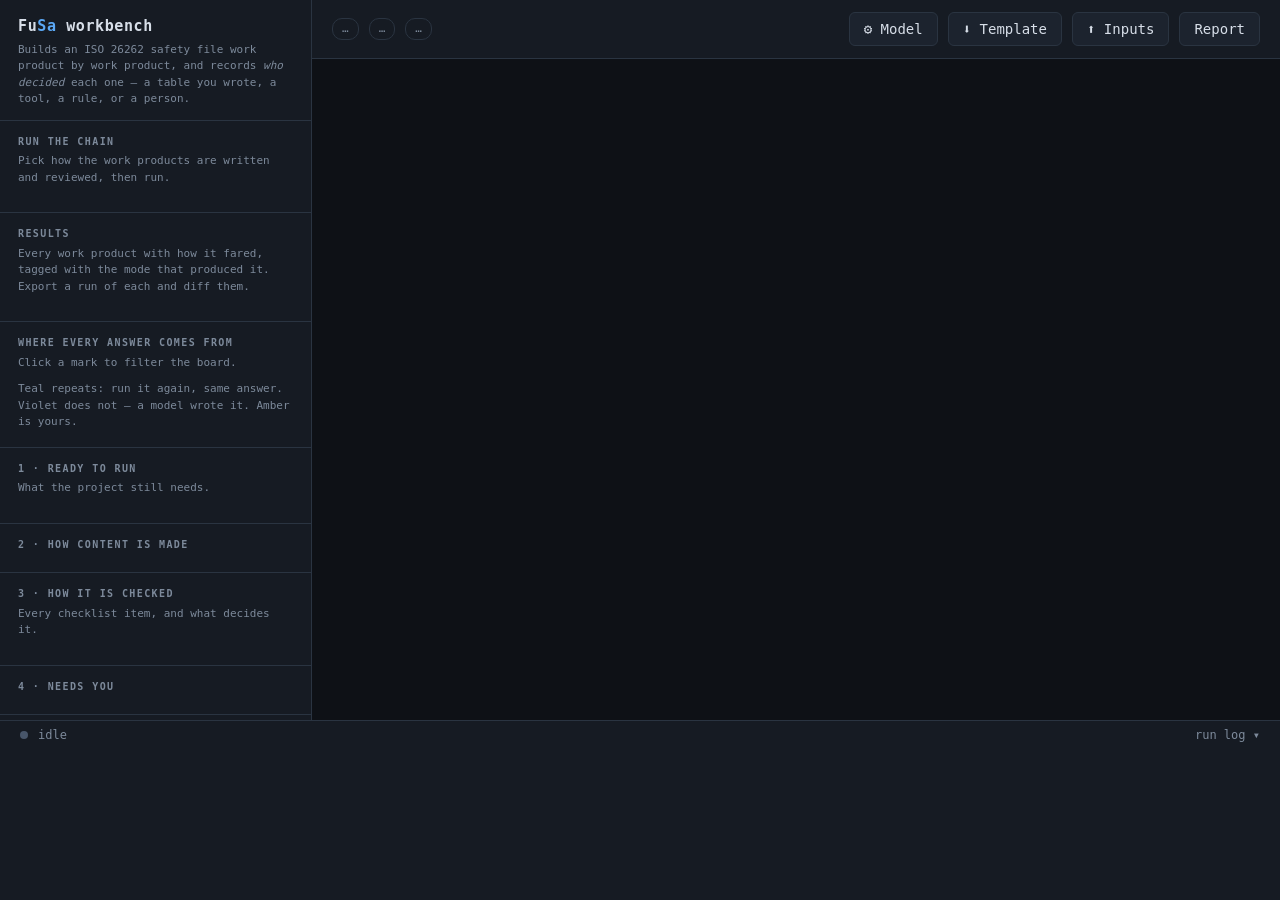
==== commit 78279b61: "feat(ui): two named runs, with and without a model, and CSV results Running the chain was two indepe" ====
--- a/fusa-agents/fusa/ui/static/index.html
+++ b/fusa-agents/fusa/ui/static/index.html
@@ -55,6 +55,19 @@
          border: 1px solid currentColor; text-transform: uppercase; font-weight: 600; flex: none; }
   .machine { color: var(--p-machine); } .model { color: var(--p-model); } .human { color: var(--p-human); }
   .why { font-size: 11px; color: var(--dim); line-height: 1.5; margin: 8px 0 0; }
+
+  /* the primary choice: the colour of the mode you pick is the colour the board turns */
+  .mode { border: 1px solid var(--line); border-radius: 8px; padding: 10px 11px; margin-bottom: 9px;
+          cursor: pointer; }
+  .mode:hover { border-color: currentColor; }
+  .mode.on { border-color: currentColor; background: var(--panel2); }
+  .mode .m-top { display: flex; align-items: center; gap: 8px; }
+  .mode .m-dot { width: 9px; height: 9px; border-radius: 50%; border: 1px solid currentColor; flex: none; }
+  .mode.on .m-dot { background: currentColor; }
+  .mode .m-name { color: var(--text); font-size: 12px; font-weight: 600; }
+  .mode .m-sub { color: var(--dim); font-size: 10px; line-height: 1.5; margin-top: 5px; }
+  .mode .m-need { font-size: 10px; margin-top: 5px; }
+  .mode button { width: 100%; margin-top: 9px; }
 
   /* ---- main ---- */
   header { display: flex; align-items: center; gap: 10px; padding: 12px 20px;
@@ -152,6 +165,19 @@
   </div>
 
   <div class="sec">
+    <h2>Run the chain</h2>
+    <p class="lede">Pick how the work products are written and reviewed, then run.</p>
+    <div id="modes"></div>
+  </div>
+
+  <div class="sec">
+    <h2>Results</h2>
+    <p class="lede">Every work product with how it fared, tagged with the mode that produced it.
+       Export a run of each and diff them.</p>
+    <div id="results"></div>
+  </div>
+
+  <div class="sec">
     <h2>Where every answer comes from</h2>
     <p class="lede">Click a mark to filter the board.</p>
     <div id="keys"></div>
@@ -192,9 +218,6 @@
   <button id="templates" title="Download a blank input table">⬇ Template</button>
   <button id="inputs">⬆ Inputs</button>
   <button id="report">Report</button>
-  <button id="reportx" title="Excel results workbook">⬇ xlsx</button>
-  <button id="aspice">ASPICE</button>
-  <button id="runall" class="primary">▶ Run all</button>
 </header>
 <div id="board"></div>
 </main>
@@ -237,13 +260,26 @@
 
 async function loadPanel(){
   [ready, checks] = await Promise.all([api("/api/readiness"), api("/api/checks")]);
-  drawKeys(); drawReady(); drawSources(); drawChecks(); drawAttention();
+  drawModes(); drawResults(); drawKeys(); drawReady(); drawSources(); drawChecks(); drawAttention();
 }
 
 function totals(){
   const t = {gate:0, rule:0, human:0, model:0};
   checks.forEach(w => Object.entries(w.counts).forEach(([k,v]) => t[k]+=v));
   return t;
+}
+
+function drawResults(){
+  const done = checks.filter(w => ["reviewed","rework","gate_failed"].includes(w.status)).length;
+  $("#results").innerHTML =
+    row("off", "⬇", "Results (.csv)",
+        `${done} of ${checks.length} work products · ${ready.author}/${ready.reviewer}`, null,
+        () => window.open("/results.csv", "_blank"))
+  + row("off", "⬇", "Checks (.csv)", "every check and what decides it", null,
+        () => window.open("/checks.csv", "_blank"))
+  + row("off", "⬇", "Validation report (.xlsx)", "summary, requirements, evidence", null,
+        () => window.open("/report.xlsx", "_blank"))
+  + row("off", "▤", "ASPICE coverage", "base practices covered by these work products", null, openAspice);
 }
 
 function drawKeys(){
@@ -309,11 +345,60 @@
   $("#ready").innerHTML = out.join("");
 }
 
+const MODES = {
+  none: {author:"deterministic", reviewer:"rules", family:"machine",
+         name:"Without a model",
+         sub:"Work products are rendered from your input tables; the checklist is executed. Same input, same output, every time.",
+         run:"▶ Run without a model"},
+  llm:  {author:"model", reviewer:"model", family:"model",
+         name:"With a model",
+         sub:"A model writes each work product and reads the checklist. Faster to start from nothing, and every word needs reading.",
+         run:"▶ Run with a model"},
+};
+
+function drawModes(){
+  const current = ready.author === "deterministic" && ready.reviewer === "rules" ? "none"
+                : ready.author === "model" && ready.reviewer === "model" ? "llm" : null;
+  const blocked = !ready.dry_run && !ready.api_key_set;      // dry run needs no key even with a model
+  $("#modes").innerHTML = Object.entries(MODES).map(([k, m]) => {
+    const off = k === "llm" && blocked;
+    return `<div class="mode ${m.family} ${current===k?"on":""}" data-k="${k}" tabindex="0">
+      <div class="m-top"><span class="m-dot"></span><span class="m-name">${m.name}</span>
+        ${chip(k === "none" ? "table" : "model")}</div>
+      <div class="m-sub">${m.sub}</div>
+      ${k === "none" ? `<div class="m-need machine">No API key needed.</div>`
+        : off ? `<div class="m-need" style="color:var(--c-gate_failed)">Needs an API key — click ⚙ Model to add one.</div>`
+        : `<div class="m-need machine">${ready.dry_run ? "Dry run: stub content, no key used."
+            : `Ready — ${esc(ready.provider)} · ${esc(ready.model)}.`}</div>`}
+      <button data-run="${k}" ${off ? "disabled" : ""}>${m.run}</button></div>`;
+  }).join("")
+  + (current === null ? `<p class="why">Mixed: ${esc(ready.author)} authoring with ${esc(ready.reviewer)} review.</p>` : "");
+
+  $("#modes").querySelectorAll(".mode").forEach(el => {
+    const pick = () => setMode({...MODES[el.dataset.k], author: MODES[el.dataset.k].author,
+                                reviewer: MODES[el.dataset.k].reviewer});
+    el.onclick = e => { if (!e.target.dataset.run) pick(); };
+    el.onkeydown = e => { if (e.key === "Enter" || e.key === " ") { e.preventDefault(); pick(); } };
+  });
+  $("#modes").querySelectorAll("button[data-run]").forEach(b => {
+    b.onclick = async e => {
+      e.stopPropagation();
+      const m = MODES[b.dataset.run];
+      try {
+        const r = await api("/api/run-all", {method:"POST", headers:{"content-type":"application/json"},
+          body: JSON.stringify({author: m.author, reviewer: m.reviewer})});
+        logLine(`[ui] running the whole chain — ${r.author} authoring, ${r.reviewer} review`);
+        await loadPanel(); await refresh(); loadMeta();
+      } catch(err){ logLine("[ui] " + (err.detail || "could not start the run")); }
+    };
+  });
+}
+
 async function setMode(change){
   try { await api("/api/modes", {method:"POST", headers:{"content-type":"application/json"},
                                  body: JSON.stringify(change)});
         logLine("[ui] " + Object.entries(change).map(([k,v]) => `${k} → ${v}`).join(", "));
-        await loadPanel(); await refresh(); }
+        await loadPanel(); await refresh(); loadMeta(); }
   catch(e){ logLine("[ui] " + (e.detail || "could not switch mode")); }
 }
 
@@ -540,7 +625,6 @@
       .forEach(d => logLine("[ui] upload rejected — " + d));
   }
 }
-$("#reportx").onclick = () => window.open("/report.xlsx", "_blank");
 $("#report").onclick = async () => {
   try { const r = await api("/api/report", {method:"POST"}); logLine("[ui] validation report → " + r.markdown_path); }
   catch(e){ logLine("[ui] " + (e.detail || "report error")); }
@@ -593,9 +677,6 @@
 async function runAgent(id){
   try { await api("/api/run/" + id, {method:"POST"}); } catch(e){ logLine("[ui] " + (e.detail || "error")); }
 }
-$("#runall").onclick = async () => {
-  try { await api("/api/run-all", {method:"POST"}); } catch(e){ logLine("[ui] " + (e.detail || "error")); }
-};
 
 function logLine(l){
   const div = document.createElement("div");
@@ -614,6 +695,7 @@
     $("#logdot").className = l.running ? "on" : "";
     $("#logstate").textContent = l.running ? "running…" : "idle";
     if (l.lines.length || wasRunning !== l.running) { await refresh(); await loadPanel(); }
+    if (wasRunning && !l.running) logLine("[ui] run finished — Results (.csv) in the left panel");
     wasRunning = l.running;
   } catch(e){ /* server restarting */ }
   setTimeout(poll, 700);
@@ -646,11 +728,12 @@
 $("#d-close").onclick = () => $("#drawer").classList.remove("open");
 document.addEventListener("keydown", e => { if (e.key === "Escape") $("#drawer").classList.remove("open"); });
 
-$("#aspice").onclick = async () => {
+async function openAspice(){
   const a = await api("/api/aspice");
   openDrawer("ASPICE base-practice coverage");
-  $("#d-body").innerHTML = mdTable(a.table);
-};
+  $("#d-body").innerHTML = `<p class="kv">Which ASPICE base practices the work products cover,
+    derived from <code>config/aspice-map.yaml</code> and the live status board.</p>` + mdTable(a.table);
+}
 function mdTable(md){
   const rows = md.trim().split("\n").filter(r => !/^\|[-| ]+\|$/.test(r));
   return "<table>" + rows.map((r,i) => "<tr>" + r.split("|").slice(1,-1)
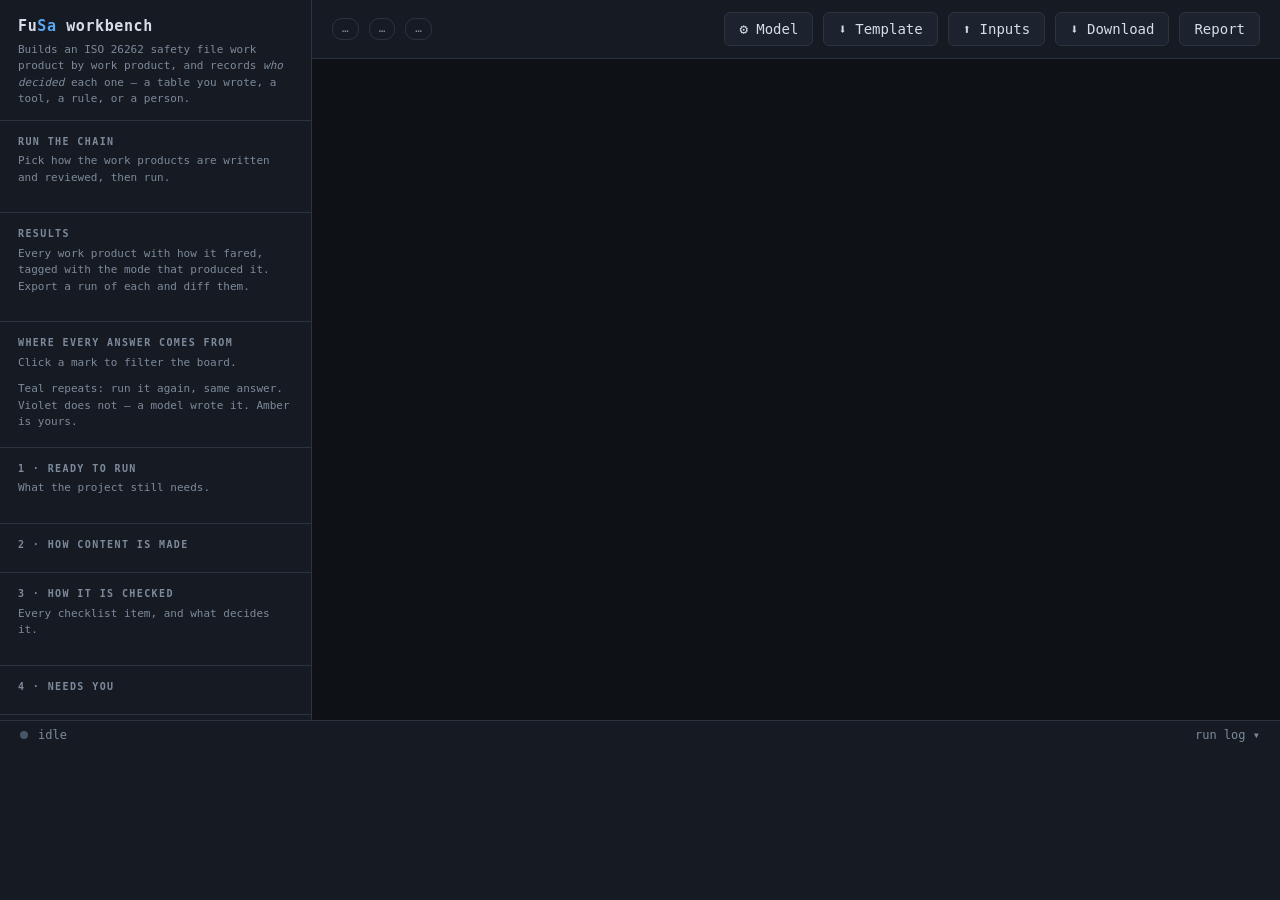
==== commit 52421f46: "feat(ui): download the finished run as a PDF report or CSV The exports existed but were buried in a " ====
--- a/fusa-agents/fusa/ui/static/index.html
+++ b/fusa-agents/fusa/ui/static/index.html
@@ -57,6 +57,19 @@
   .why { font-size: 11px; color: var(--dim); line-height: 1.5; margin: 8px 0 0; }
 
   /* the primary choice: the colour of the mode you pick is the colour the board turns */
+  /* what the run that just finished produced, and what you can take away from it */
+  #lastrun:empty { display: none; }
+  #lastrun { border-bottom: 1px solid var(--line); padding: 14px 18px 16px; }
+  .lastrun { border: 1px solid var(--line); border-left: 3px solid var(--c-reviewed);
+             border-radius: 8px; padding: 10px 11px; background: var(--panel2); }
+  .lastrun.failed { border-left-color: var(--c-gate_failed); }
+  .lastrun .l-top { display: flex; align-items: center; gap: 8px; font-size: 12px; font-weight: 600; }
+  .lastrun .l-dot { width: 9px; height: 9px; border-radius: 50%; background: var(--c-reviewed); flex: none; }
+  .lastrun.failed .l-dot { background: var(--c-gate_failed); }
+  .lastrun .l-sub { color: var(--dim); font-size: 10px; line-height: 1.6; margin-top: 5px; }
+  .lastrun .l-buttons { display: flex; gap: 6px; margin-top: 9px; }
+  .lastrun .l-buttons button { flex: 1; padding: 6px 4px; font-size: 11px; }
+
   .mode { border: 1px solid var(--line); border-radius: 8px; padding: 10px 11px; margin-bottom: 9px;
           cursor: pointer; }
   .mode:hover { border-color: currentColor; }
@@ -164,6 +177,8 @@
        <em>who decided</em> each one — a table you wrote, a tool, a rule, or a person.</p>
   </div>
 
+  <div id="lastrun"></div>
+
   <div class="sec">
     <h2>Run the chain</h2>
     <p class="lede">Pick how the work products are written and reviewed, then run.</p>
@@ -217,6 +232,7 @@
   <button id="settings" title="Provider, model and API key">⚙ Model</button>
   <button id="templates" title="Download a blank input table">⬇ Template</button>
   <button id="inputs">⬆ Inputs</button>
+  <button id="download" title="Download the results of this run — CSV or PDF">⬇ Download</button>
   <button id="report">Report</button>
 </header>
 <div id="board"></div>
@@ -240,7 +256,7 @@
                 6:"6 · Safety Solution", 7:"7 · Verification & Validation"};
 const $ = s => document.querySelector(s);
 const api = (p, opt) => fetch(p, opt).then(r => r.ok ? r.json() : r.json().then(e => Promise.reject(e)));
-let logNext = 0, agents = [], checks = [], ready = null, filter = null;
+let logNext = 0, agents = [], checks = [], ready = null, lastRun = null, filter = null;
 
 function esc(s){ const d=document.createElement("div"); d.textContent=s??""; return d.innerHTML; }
 function openDrawer(title){ $("#d-title").textContent = title; $("#drawer").classList.add("open"); }
@@ -256,10 +272,47 @@
 };
 const chip = k => `<span class="tag ${PROV[k].family}">${PROV[k].word}</span>`;
 
+// Every file this run can be taken away as. One list, so the header drawer, the Results
+// section and the run-finished card can never describe the same download differently.
+const EXPORTS = [
+  {url:"/report.pdf",  label:"Report (.pdf)",
+   sub:"the summary — verdict, what wrote each work product, blockers, evidence"},
+  {url:"/results.csv", label:"Results (.csv)",
+   sub:"the detail — one row per work product: gate, findings, who decided each check"},
+  {url:"/checks.csv",  label:"Checks (.csv)",
+   sub:"one row per checklist item and what decides it"},
+  {url:"/report.xlsx", label:"Validation report (.xlsx)",
+   sub:"summary, requirements and evidence as a workbook"},
+];
+const modeWords = (a, r) => a === "deterministic" && r === "rules" ? "no model"
+                          : a === "model" && r === "model" ? "with a model" : `${a}/${r}`;
+
+/** Save a file, taking its name from the server so the mode stamped on it is never guessed
+ *  here. A refused export (the PDF extra missing) lands in the run log, not a blank tab. */
+async function download(url){
+  try {
+    const r = await fetch(url);
+    if (!r.ok){
+      const body = await r.json().catch(() => ({}));
+      return logLine("[ui] download failed — " + (body.detail || `${url} returned ${r.status}`));
+    }
+    const name = /filename="?([^";]+)"?/.exec(r.headers.get("content-disposition") || "");
+    const href = URL.createObjectURL(await r.blob());
+    const a = Object.assign(document.createElement("a"), {href, download: name ? name[1] : ""});
+    document.body.appendChild(a); a.click(); a.remove();
+    setTimeout(() => URL.revokeObjectURL(href), 10000);
+    logLine("[ui] downloaded " + (name ? name[1] : url));
+  } catch(e){ logLine("[ui] download failed — " + e); }
+}
+
 // ---- left panel ------------------------------------------------------------
 
 async function loadPanel(){
-  [ready, checks] = await Promise.all([api("/api/readiness"), api("/api/checks")]);
+  let status;
+  [ready, checks, status] = await Promise.all([
+    api("/api/readiness"), api("/api/checks"), api("/api/status")]);
+  lastRun = status.last_run;
+  drawLastRun();
   drawModes(); drawResults(); drawKeys(); drawReady(); drawSources(); drawChecks(); drawAttention();
 }
 
@@ -269,17 +322,45 @@
   return t;
 }
 
+function done(){
+  return checks.filter(w => ["reviewed","rework","gate_failed"].includes(w.status)).length;
+}
+
 function drawResults(){
-  const done = checks.filter(w => ["reviewed","rework","gate_failed"].includes(w.status)).length;
   $("#results").innerHTML =
-    row("off", "⬇", "Results (.csv)",
-        `${done} of ${checks.length} work products · ${ready.author}/${ready.reviewer}`, null,
-        () => window.open("/results.csv", "_blank"))
-  + row("off", "⬇", "Checks (.csv)", "every check and what decides it", null,
-        () => window.open("/checks.csv", "_blank"))
-  + row("off", "⬇", "Validation report (.xlsx)", "summary, requirements, evidence", null,
-        () => window.open("/report.xlsx", "_blank"))
+    EXPORTS.map(x => row("off", "⬇", x.label,
+                         x.url === "/results.csv"
+                           ? `${done()} of ${checks.length} work products · ${ready.author}/${ready.reviewer}`
+                           : x.sub,
+                         null, () => download(x.url))).join("")
   + row("off", "▤", "ASPICE coverage", "base practices covered by these work products", null, openAspice);
+}
+
+/** What the run that just finished produced, and what you can take away from it. Reads the
+ *  finished run's own mode — switching the mode afterwards must not relabel it. */
+function drawLastRun(){
+  const el = $("#lastrun");
+  if (!lastRun){ el.innerHTML = ""; return; }
+  const stale = lastRun.author !== ready.author || lastRun.reviewer !== ready.reviewer;
+  const verdict = !lastReport ? "" :
+    ` · <span style="color:var(--c-${lastReport.verdict === "RELEASABLE" ? "reviewed" : "gate_failed"})">`
+    + `${lastReport.verdict === "RELEASABLE" ? "RELEASABLE" : "NOT RELEASABLE · " + lastReport.reasons.length}</span>`;
+  el.innerHTML = `
+    <div class="lastrun ${lastRun.ok ? "" : "failed"}">
+      <div class="l-top"><span class="l-dot"></span>
+        <span>Run finished${lastRun.ok ? "" : " with an error"} · ${esc(modeWords(lastRun.author, lastRun.reviewer))}</span></div>
+      <div class="l-sub">${done()} of ${checks.length} work products${verdict}<br>
+        ${esc(lastRun.finished.replace("T", " ").replace("+00:00", " UTC"))}</div>
+      ${stale ? `<div class="l-sub" style="color:var(--c-blocked)">The mode has been switched to
+        ${esc(modeWords(ready.author, ready.reviewer))} since. Exports are stamped with that —
+        re-run to make the file match this run.</div>` : ""}
+      <div class="l-buttons">
+        <button id="l-pdf">⬇ PDF report</button>
+        <button id="l-csv">⬇ Results CSV</button>
+      </div>
+    </div>`;
+  $("#l-pdf").onclick = () => download("/report.pdf");
+  $("#l-csv").onclick = () => download("/results.csv");
 }
 
 function drawKeys(){
@@ -519,6 +600,7 @@
     const ok = lastReport.verdict === "RELEASABLE";
     $("#verdict").textContent = ok ? "RELEASABLE" : `NOT RELEASABLE · ${lastReport.reasons.length}`;
     $("#verdict").className = "badge " + (ok ? "rel" : "norel");
+    if (lastRun) drawLastRun();          // the card carries the verdict too — keep it live
   } catch(e){ /* server restarting */ }
 }
 $("#verdict").onclick = () => {
@@ -625,6 +707,28 @@
       .forEach(d => logLine("[ui] upload rejected — " + d));
   }
 }
+$("#download").onclick = () => {
+  const mode = `${ready.author}-${ready.reviewer}`;
+  openDrawer("Download this run");
+  $("#d-body").innerHTML = `
+    <div class="kv">Everything below is built from the status board as it stands now, and stamped
+      with the mode that produced it — <b>${esc(modeWords(ready.author, ready.reviewer))}</b>. Run
+      the chain each way and the two sets of files sit side by side instead of overwriting one
+      another, so they diff line for line.</div>
+    <h3>Files</h3>` +
+    EXPORTS.map(x => `<div class="row off" data-url="${x.url}" tabindex="0">
+      <span class="mark">⬇</span>
+      <span>${esc(x.label)}<span class="sub">${esc(x.sub)}</span></span></div>`).join("") + `
+    <h3>Also</h3>
+    <div class="kv">The same report as a page you can read or print:
+      <a href="/report" target="_blank" style="color:var(--accent)">open the printable report</a>.</div>`;
+  $("#d-body").querySelectorAll(".row[data-url]").forEach(el => {
+    const go = () => download(el.dataset.url);
+    el.onclick = go;
+    el.onkeydown = e => { if (e.key === "Enter") go(); };
+  });
+};
+
 $("#report").onclick = async () => {
   try { const r = await api("/api/report", {method:"POST"}); logLine("[ui] validation report → " + r.markdown_path); }
   catch(e){ logLine("[ui] " + (e.detail || "report error")); }
@@ -695,7 +799,9 @@
     $("#logdot").className = l.running ? "on" : "";
     $("#logstate").textContent = l.running ? "running…" : "idle";
     if (l.lines.length || wasRunning !== l.running) { await refresh(); await loadPanel(); }
-    if (wasRunning && !l.running) logLine("[ui] run finished — Results (.csv) in the left panel");
+    if (wasRunning && !l.running)
+      logLine("[ui] run finished — download the PDF report or the results CSV from the card at the "
+              + "top of the left panel, or ⬇ Download in the header");
     wasRunning = l.running;
   } catch(e){ /* server restarting */ }
   setTimeout(poll, 700);
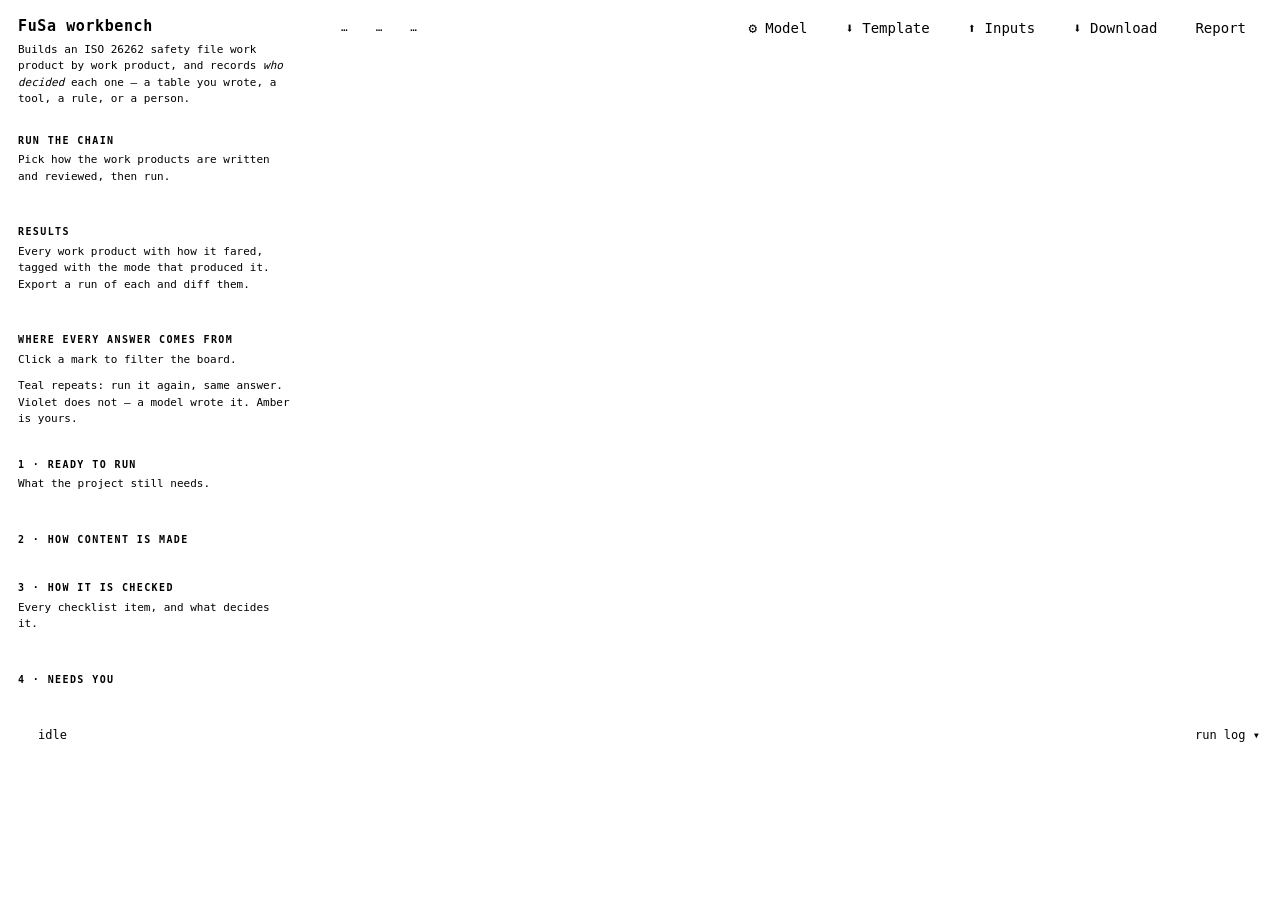
==== commit 3a37bf7b: "feat(learn): one token file for both pages, and the shell The workbench's :root block moves to stati" ====
--- a/fusa-agents/fusa/ui/static/index.html
+++ b/fusa-agents/fusa/ui/static/index.html
@@ -4,19 +4,8 @@
 <meta charset="utf-8">
 <meta name="viewport" content="width=device-width, initial-scale=1">
 <title>FuSa Agent Framework</title>
+<link rel="stylesheet" href="/static/tokens.css">
 <style>
-  :root {
-    --bg: #0e1116; --panel: #161b23; --panel2: #1c232e; --line: #2a3441;
-    --text: #d7dee8; --dim: #7d8a9b; --accent: #5ba8f5;
-    --c-not_started: #48566a; --c-blocked: #d9a441; --c-drafted: #5ba8f5;
-    --c-gate_passed: #3fbcb2; --c-gate_failed: #e05555; --c-rework: #e08a3c;
-    --c-reviewed: #52c47c; --c-disabled: #333c48;
-    /* provenance — the one idea this dashboard is built around:
-       who decided a thing is more important than what it says. */
-    --p-machine: #3fbcb2;   /* a table, a tool, a rule — reproducible */
-    --p-model:   #9d7bf0;   /* a language model — plausible, not reproducible */
-    --p-human:   #d9a441;   /* a person must sign it */
-  }
   * { box-sizing: border-box; }
   body { margin: 0; background: var(--bg); color: var(--text);
          font: 14px/1.45 "SF Mono", ui-monospace, Menlo, Consolas, monospace; }
